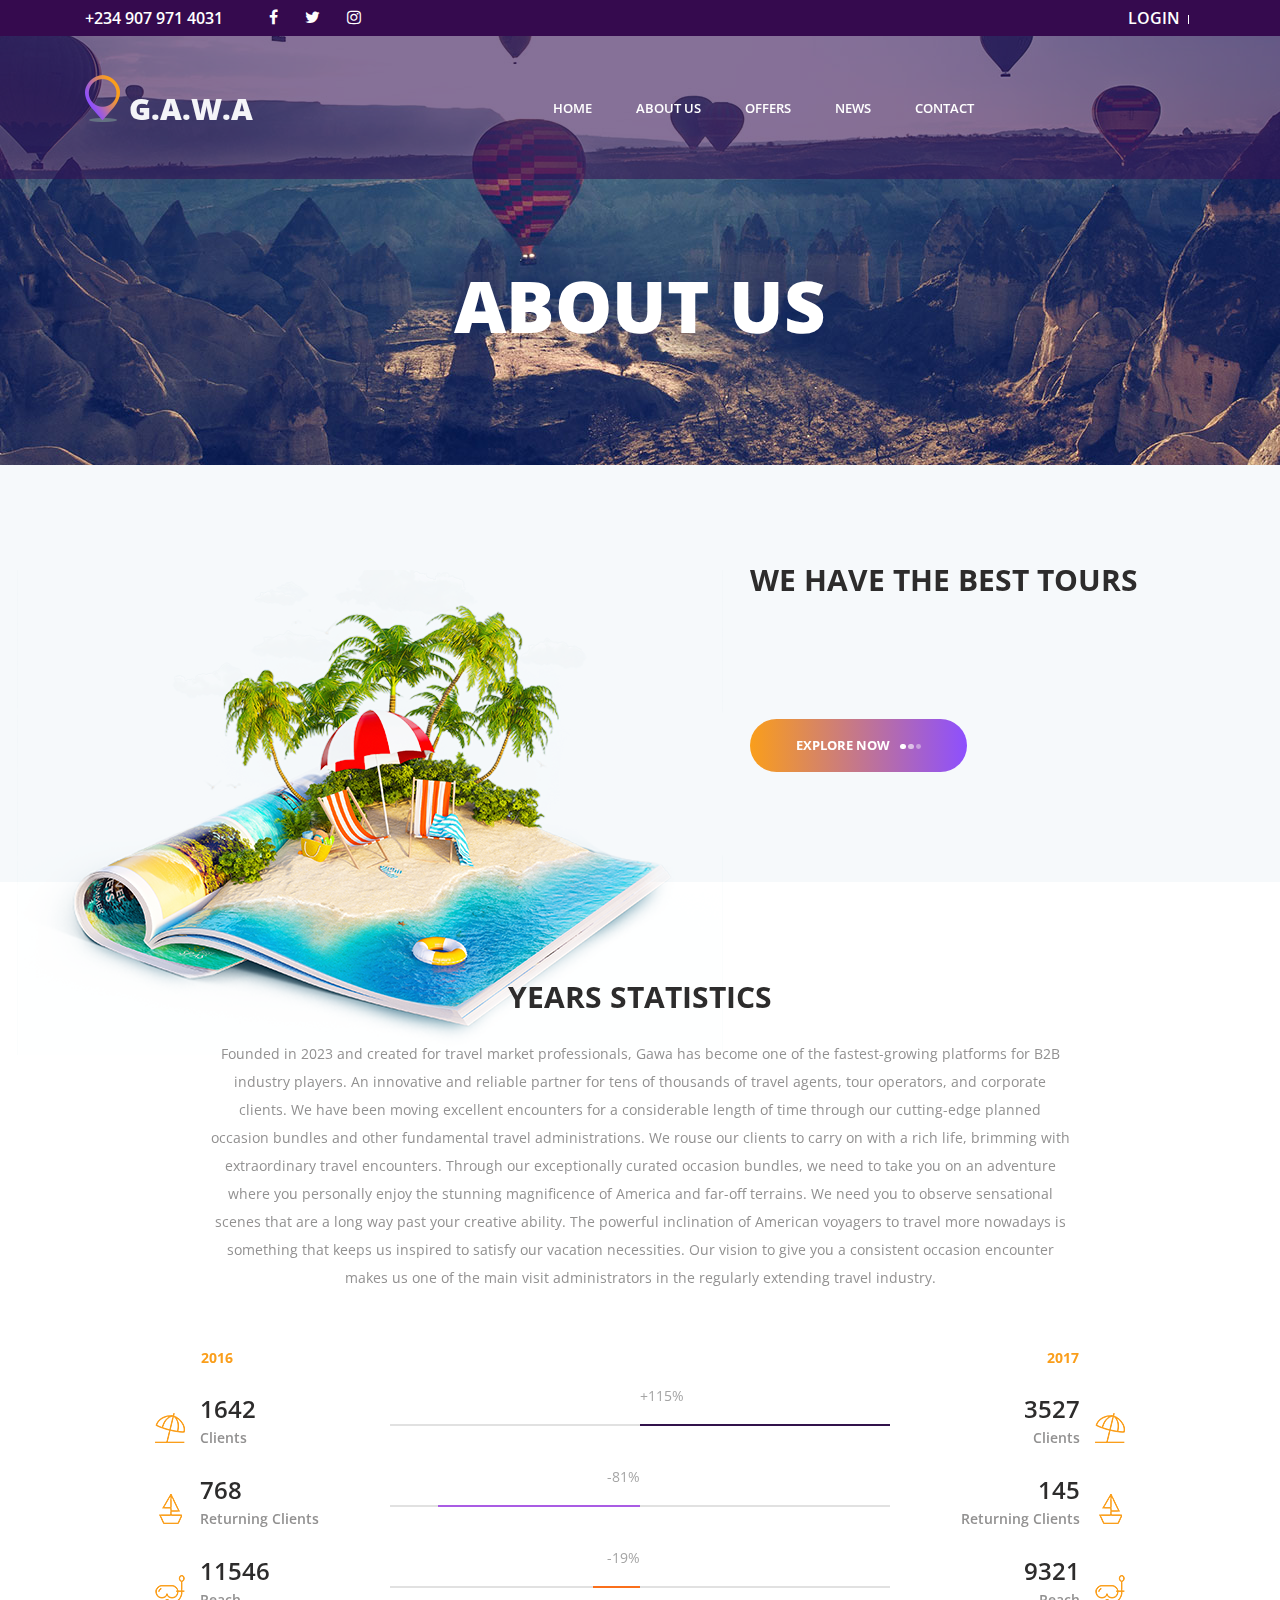
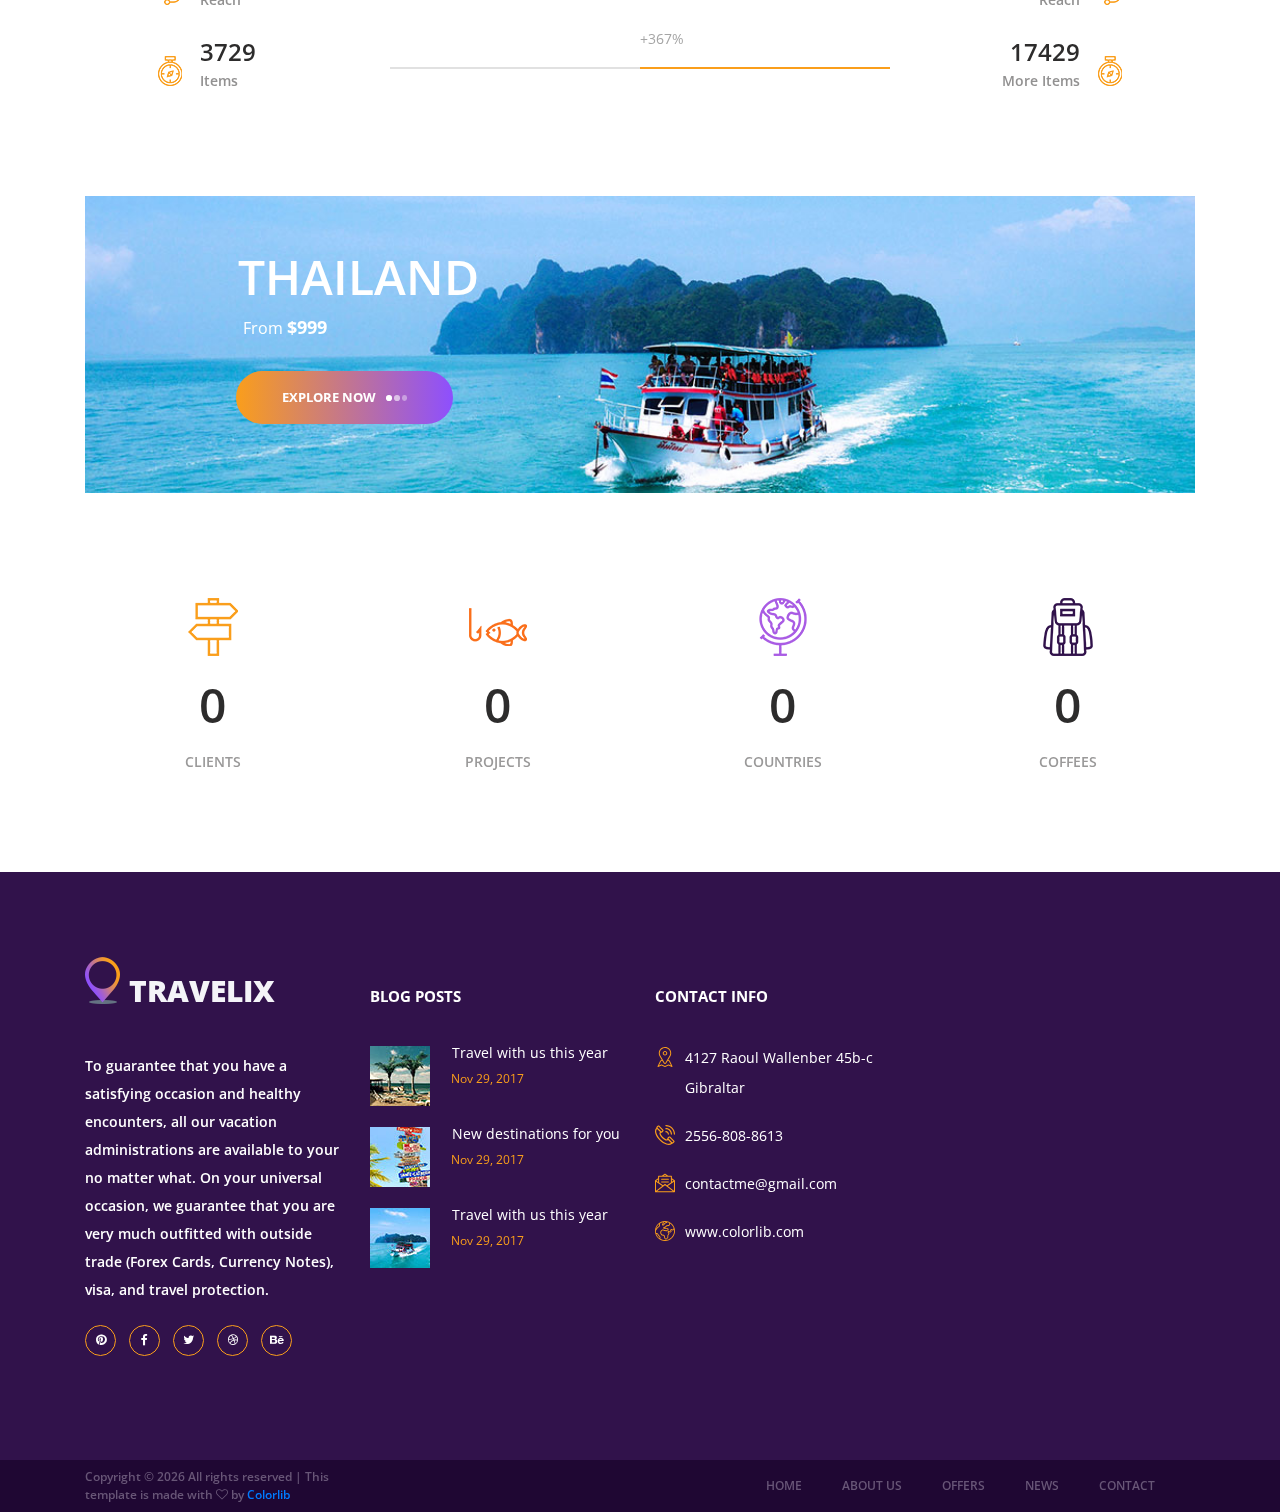
==== gawa-master/about.html @ 0be92a33 "New Features" ====
<!DOCTYPE html>
<html lang="en">
  <head>
    <title>About Us</title>
    <meta charset="utf-8" />
    <meta http-equiv="X-UA-Compatible" content="IE=edge" />
    <meta name="description" content="Travelix Project" />
    <meta name="viewport" content="width=device-width, initial-scale=1" />
    <link
      rel="stylesheet"
      type="text/css"
      href="styles/bootstrap4/bootstrap.min.css"
    />
    <link
      href="plugins/font-awesome-4.7.0/css/font-awesome.min.css"
      rel="stylesheet"
      type="text/css"
    />
    <link
      rel="stylesheet"
      type="text/css"
      href="plugins/OwlCarousel2-2.2.1/owl.carousel.css"
    />
    <link
      rel="stylesheet"
      type="text/css"
      href="plugins/OwlCarousel2-2.2.1/owl.theme.default.css"
    />
    <link
      rel="stylesheet"
      type="text/css"
      href="plugins/OwlCarousel2-2.2.1/animate.css"
    />
    <link rel="stylesheet" type="text/css" href="styles/about_styles.css" />
    <link rel="stylesheet" type="text/css" href="styles/about_responsive.css" />
  </head>

  <body>
    <div class="super_container">
      <!-- Header -->

      <header class="header">
        <!-- Top Bar -->

        <div class="top_bar">
          <div class="container">
            <div class="row">
              <div class="col d-flex flex-row">
                <div class="phone">+234 907 971 4031</div>
                <div class="social">
                  <ul class="social_list">
                    <li class="social_list_item">
                      <a href="#"
                        ><i class="fa fa-facebook" aria-hidden="true"></i
                      ></a>
                    </li>
                    <li class="social_list_item">
                      <a href="#"
                        ><i class="fa fa-twitter" aria-hidden="true"></i
                      ></a>
                    </li>
                    <li class="social_list_item">
                      <a href="#"
                        ><i class="fa fa-instagram" aria-hidden="true"></i
                      ></a>
                    </li>
                  </ul>
                </div>
                <div class="user_box ml-auto">
                  <div class="user_box_login user_box_link">
                    <a href="login.html">login</a>
                  </div>
                </div>
              </div>
            </div>
          </div>
        </div>

        <!-- Main Navigation -->

        <nav class="main_nav">
          <div class="container">
            <div class="row">
              <div
                class="col main_nav_col d-flex flex-row align-items-center justify-content-start"
              >
                <div class="logo_container">
                  <div class="logo">
                    <a href="index.html"
                      ><img src="images/logo.png" alt="" />G.A.W.A</a
                    >
                  </div>
                </div>
                <div class="main_nav_container ml-auto">
                  <ul class="main_nav_list">
                    <li class="main_nav_item"><a href="index.html">home</a></li>
                    <li class="main_nav_item"><a href="#">about us</a></li>
                    <li class="main_nav_item">
                      <a href="offers.html">offers</a>
                    </li>
                    <li class="main_nav_item"><a href="blog.html">news</a></li>
                    <li class="main_nav_item">
                      <a href="contact.html">contact</a>
                    </li>
                  </ul>
                </div>
                <!-- <div class="content_search ml-lg-0 ml-auto">
								<svg version="1.1" id="Layer_1" xmlns="http://www.w3.org/2000/svg"
									xmlns:xlink="http://www.w3.org/1999/xlink" x="0px" y="0px" width="17px"
									height="17px" viewBox="0 0 512 512" enable-background="new 0 0 512 512"
									xml:space="preserve">
									<g>
										<g>
											<g>
												<path class="mag_glass" fill="#FFFFFF" d="M78.438,216.78c0,57.906,22.55,112.343,63.493,153.287c40.945,40.944,95.383,63.494,153.287,63.494
											s112.344-22.55,153.287-63.494C489.451,329.123,512,274.686,512,216.78c0-57.904-22.549-112.342-63.494-153.286
											C407.563,22.549,353.124,0,295.219,0c-57.904,0-112.342,22.549-153.287,63.494C100.988,104.438,78.439,158.876,78.438,216.78z
											M119.804,216.78c0-96.725,78.69-175.416,175.415-175.416s175.418,78.691,175.418,175.416
											c0,96.725-78.691,175.416-175.416,175.416C198.495,392.195,119.804,313.505,119.804,216.78z" />
											</g>
										</g>
										<g>
											<g>
												<path class="mag_glass" fill="#FFFFFF" d="M6.057,505.942c4.038,4.039,9.332,6.058,14.625,6.058s10.587-2.019,14.625-6.058L171.268,369.98
											c8.076-8.076,8.076-21.172,0-29.248c-8.076-8.078-21.172-8.078-29.249,0L6.057,476.693
											C-2.019,484.77-2.019,497.865,6.057,505.942z" />
											</g>
										</g>
									</g>
								</svg>
							</div> -->

                <!-- <form id="search_form" class="search_form bez_1">
							<input type="search" class="search_content_input bez_1">
						</form> -->

                <!-- <div class="hamburger">
							<i class="fa fa-bars trans_200"></i>
						</div> -->
              </div>
            </div>
          </div>
        </nav>
      </header>

      <div class="menu trans_500">
        <div
          class="menu_content d-flex flex-column align-items-center justify-content-center text-center"
        >
          <div class="menu_close_container">
            <div class="menu_close"></div>
          </div>
          <div class="logo menu_logo">
            <a href="#"><img src="images/logo.png" alt="" /></a>
          </div>
          <ul>
            <li class="menu_item"><a href="index.html">home</a></li>
            <li class="menu_item"><a href="#">about us</a></li>
            <li class="menu_item"><a href="offers.html">offers</a></li>
            <li class="menu_item"><a href="blog.html">news</a></li>
            <li class="menu_item"><a href="contact.html">contact</a></li>
          </ul>
        </div>
      </div>

      <!-- Home -->

      <div class="home">
        <div
          class="home_background parallax-window"
          data-parallax="scroll"
          data-image-src="images/about_background.jpg"
        ></div>
        <div class="home_content">
          <div class="home_title">about us</div>
        </div>
      </div>

      <!-- Intro -->

      <div class="intro">
        <div class="container">
          <div class="row">
            <div class="col-lg-7">
              <div class="intro_image">
                <img src="images/intro.png" alt="" />
              </div>
            </div>
            <div class="col-lg-5">
              <div class="intro_content">
                <div class="intro_title">we have the best tours</div>
                <p class="intro_text"></p>
                <div class="button intro_button">
                  <div class="button_bcg"></div>
                  <a href="#"
                    >explore now<span></span><span></span><span></span
                  ></a>
                </div>
              </div>
            </div>
          </div>
        </div>
      </div>

      <!-- Stats -->

      <div class="stats">
        <div class="container">
          <div class="row">
            <div class="col text-center">
              <div class="section_title">years statistics</div>
            </div>
          </div>
          <div class="row">
            <div class="col-lg-10 offset-lg-1 text-center">
              <p class="stats_text">
                Founded in 2023 and
                created for travel market professionals, Gawa has become one
                of the fastest-growing platforms for B2B industry players. An
                innovative and reliable partner for tens of thousands of travel
                agents, tour operators, and corporate clients. We have been
                moving excellent encounters for a considerable length of time
                through our cutting-edge planned occasion bundles and other
                fundamental travel administrations. We rouse our clients to
                carry on with a rich life, brimming with extraordinary travel
                encounters. Through our exceptionally curated occasion bundles,
                we need to take you on an adventure where you personally enjoy
                the stunning magnificence of America and far-off terrains. We
                need you to observe sensational scenes that are a long way past
                your creative ability. The powerful inclination of American
                voyagers to travel more nowadays is something that keeps us
                inspired to satisfy our vacation necessities. Our vision to give
                you a consistent occasion encounter makes us one of the main
                visit administrators in the regularly extending travel industry.
              </p>
            </div>
          </div>
          <div class="row">
            <div class="col">
              <div class="stats_years">
                <div class="stats_years_last">2016</div>
                <div class="stats_years_new float-right">2017</div>
              </div>
            </div>
          </div>
          <div class="row">
            <div class="col">
              <div class="stats_contents">
                <!-- Stats Item -->
                <div class="stats_item d-flex flex-md-row flex-column clearfix">
                  <div class="stats_last order-md-1 order-3">
                    <div
                      class="stats_last_icon d-flex flex-column align-items-center justify-content-end"
                    >
                      <img src="images/stats_1.png" alt="" />
                    </div>
                    <div class="stats_last_content">
                      <div class="stats_number">1642</div>
                      <div class="stats_type">Clients</div>
                    </div>
                  </div>
                  <div
                    class="stats_bar order-md-2 order-2"
                    data-x="1642"
                    data-y="3527"
                    data-color="#31124b"
                  >
                    <div class="stats_bar_perc">
                      <div>
                        <div class="stats_bar_value"></div>
                      </div>
                    </div>
                  </div>
                  <div class="stats_new order-md-3 order-1 text-right">
                    <div
                      class="stats_new_icon d-flex flex-column align-items-center justify-content-end"
                    >
                      <img src="images/stats_1.png" alt="" />
                    </div>
                    <div class="stats_new_content">
                      <div class="stats_number">3527</div>
                      <div class="stats_type">Clients</div>
                    </div>
                  </div>
                </div>

                <!-- Stats Item -->
                <div class="stats_item d-flex flex-md-row flex-column clearfix">
                  <div class="stats_last order-md-1 order-3">
                    <div
                      class="stats_last_icon d-flex flex-column align-items-center justify-content-end"
                    >
                      <img src="images/stats_2.png" alt="" />
                    </div>
                    <div class="stats_last_content">
                      <div class="stats_number">768</div>
                      <div class="stats_type">Returning Clients</div>
                    </div>
                  </div>
                  <div
                    class="stats_bar order-md-2 order-2"
                    data-x="768"
                    data-y="145"
                    data-color="#a95ce4"
                  >
                    <div class="stats_bar_perc">
                      <div>
                        <div class="stats_bar_value"></div>
                      </div>
                    </div>
                  </div>
                  <div class="stats_new order-md-3 order-1 text-right">
                    <div
                      class="stats_new_icon d-flex flex-column align-items-center justify-content-end"
                    >
                      <img src="images/stats_2.png" alt="" />
                    </div>
                    <div class="stats_new_content">
                      <div class="stats_number">145</div>
                      <div class="stats_type">Returning Clients</div>
                    </div>
                  </div>
                </div>

                <!-- Stats Item -->
                <div class="stats_item d-flex flex-md-row flex-column clearfix">
                  <div class="stats_last order-md-1 order-3">
                    <div
                      class="stats_last_icon d-flex flex-column align-items-center justify-content-end"
                    >
                      <img src="images/stats_3.png" alt="" />
                    </div>
                    <div class="stats_last_content">
                      <div class="stats_number">11546</div>
                      <div class="stats_type">Reach</div>
                    </div>
                  </div>
                  <div
                    class="stats_bar order-md-2 order-2"
                    data-x="11546"
                    data-y="9321"
                    data-color="#fa6f1b"
                  >
                    <div class="stats_bar_perc">
                      <div>
                        <div class="stats_bar_value"></div>
                      </div>
                    </div>
                  </div>
                  <div class="stats_new order-md-3 order-1 text-right">
                    <div
                      class="stats_new_icon d-flex flex-column align-items-center justify-content-end"
                    >
                      <img src="images/stats_3.png" alt="" />
                    </div>
                    <div class="stats_new_content">
                      <div class="stats_number">9321</div>
                      <div class="stats_type">Reach</div>
                    </div>
                  </div>
                </div>

                <!-- Stats Item -->
                <div class="stats_item d-flex flex-md-row flex-column clearfix">
                  <div class="stats_last order-md-1 order-3">
                    <div
                      class="stats_last_icon d-flex flex-column align-items-center justify-content-end"
                    >
                      <img src="images/stats_4.png" alt="" />
                    </div>
                    <div class="stats_last_content">
                      <div class="stats_number">3729</div>
                      <div class="stats_type">Items</div>
                    </div>
                  </div>
                  <div
                    class="stats_bar order-md-2 order-2"
                    data-x="3729"
                    data-y="17429"
                    data-color="#fa9e1b"
                  >
                    <div class="stats_bar_perc">
                      <div>
                        <div class="stats_bar_value"></div>
                      </div>
                    </div>
                  </div>
                  <div class="stats_new order-md-3 order-1 text-right">
                    <div
                      class="stats_new_icon d-flex flex-column align-items-center justify-content-end"
                    >
                      <img src="images/stats_4.png" alt="" />
                    </div>
                    <div class="stats_new_content">
                      <div class="stats_number">17429</div>
                      <div class="stats_type">More Items</div>
                    </div>
                  </div>
                </div>
              </div>
            </div>
          </div>
        </div>
      </div>

      <!-- Add -->

      <div class="add">
        <div class="container">
          <div class="row">
            <div class="col">
              <div class="add_container">
                <div
                  class="add_background"
                  style="background-image: url(images/add.jpg)"
                ></div>
                <div class="add_content">
                  <h1 class="add_title">thailand</h1>
                  <div class="add_subtitle">From <span>$999</span></div>
                  <div class="button add_button">
                    <div class="button_bcg"></div>
                    <a href="#"
                      >explore now<span></span><span></span><span></span
                    ></a>
                  </div>
                </div>
              </div>
            </div>
          </div>
        </div>
      </div>

      <!-- Milestones -->

      <div class="milestones">
        <div class="container">
          <div class="row">
            <!-- Milestone -->
            <div class="col-lg-3 milestone_col">
              <div class="milestone text-center">
                <div class="milestone_icon">
                  <img src="images/milestone_1.png" alt="" />
                </div>
                <div class="milestone_counter" data-end-value="255">0</div>
                <div class="milestone_text">Clients</div>
              </div>
            </div>

            <!-- Milestone -->
            <div class="col-lg-3 milestone_col">
              <div class="milestone text-center">
                <div class="milestone_icon">
                  <img src="images/milestone_2.png" alt="" />
                </div>
                <div class="milestone_counter" data-end-value="1176">0</div>
                <div class="milestone_text">Projects</div>
              </div>
            </div>

            <!-- Milestone -->
            <div class="col-lg-3 milestone_col">
              <div class="milestone text-center">
                <div class="milestone_icon">
                  <img src="images/milestone_3.png" alt="" />
                </div>
                <div class="milestone_counter" data-end-value="39">0</div>
                <div class="milestone_text">Countries</div>
              </div>
            </div>

            <!-- Milestone -->
            <div class="col-lg-3 milestone_col">
              <div class="milestone text-center">
                <div class="milestone_icon">
                  <img src="images/milestone_4.png" alt="" />
                </div>
                <div class="milestone_counter" data-end-value="127">0</div>
                <div class="milestone_text">Coffees</div>
              </div>
            </div>
          </div>
        </div>
      </div>

      <!-- Footer -->

      <footer class="footer">
        <div class="container">
          <div class="row">
            <!-- Footer Column -->
            <div class="col-lg-3 footer_column">
              <div class="footer_col">
                <div class="footer_content footer_about">
                  <div class="logo_container footer_logo">
                    <div class="logo">
                      <a href="#"
                        ><img src="images/logo.png" alt="" />travelix</a
                      >
                    </div>
                  </div>
                  <p class="footer_about_text">
                    To guarantee that you have a satisfying occasion and healthy
                    encounters, all our vacation administrations are available
                    to your no matter what. On your universal occasion, we
                    guarantee that you are very much outfitted with outside
                    trade (Forex Cards, Currency Notes), visa, and travel
                    protection.
                  </p>
                  <ul class="footer_social_list">
                    <li class="footer_social_item">
                      <a href="#"><i class="fa fa-pinterest"></i></a>
                    </li>
                    <li class="footer_social_item">
                      <a href="#"><i class="fa fa-facebook-f"></i></a>
                    </li>
                    <li class="footer_social_item">
                      <a href="#"><i class="fa fa-twitter"></i></a>
                    </li>
                    <li class="footer_social_item">
                      <a href="#"><i class="fa fa-dribbble"></i></a>
                    </li>
                    <li class="footer_social_item">
                      <a href="#"><i class="fa fa-behance"></i></a>
                    </li>
                  </ul>
                </div>
              </div>
            </div>

            <!-- Footer Column -->
            <div class="col-lg-3 footer_column">
              <div class="footer_col">
                <div class="footer_title">blog posts</div>
                <div class="footer_content footer_blog">
                  <!-- Footer blog item -->
                  <div class="footer_blog_item clearfix">
                    <div class="footer_blog_image">
                      <img
                        src="images/footer_blog_1.jpg"
                        alt="https://unsplash.com/@avidenov"
                      />
                    </div>
                    <div class="footer_blog_content">
                      <div class="footer_blog_title">
                        <a href="blog.html">Travel with us this year</a>
                      </div>
                      <div class="footer_blog_date">Nov 29, 2017</div>
                    </div>
                  </div>

                  <!-- Footer blog item -->
                  <div class="footer_blog_item clearfix">
                    <div class="footer_blog_image">
                      <img
                        src="images/footer_blog_2.jpg"
                        alt="https://unsplash.com/@deannaritchie"
                      />
                    </div>
                    <div class="footer_blog_content">
                      <div class="footer_blog_title">
                        <a href="blog.html">New destinations for you</a>
                      </div>
                      <div class="footer_blog_date">Nov 29, 2017</div>
                    </div>
                  </div>

                  <!-- Footer blog item -->
                  <div class="footer_blog_item clearfix">
                    <div class="footer_blog_image">
                      <img
                        src="images/footer_blog_3.jpg"
                        alt="https://unsplash.com/@bergeryap87"
                      />
                    </div>
                    <div class="footer_blog_content">
                      <div class="footer_blog_title">
                        <a href="blog.html">Travel with us this year</a>
                      </div>
                      <div class="footer_blog_date">Nov 29, 2017</div>
                    </div>
                  </div>
                </div>
              </div>
            </div>

            <!-- Footer Column -->
            <!-- <div class="col-lg-3 footer_column">
						<div class="footer_col">
							<div class="footer_title">tags</div>
							<div class="footer_content footer_tags">
								<ul class="tags_list clearfix">
									<li class="tag_item"><a href="#">design</a></li>
									<li class="tag_item"><a href="#">fashion</a></li>
									<li class="tag_item"><a href="#">music</a></li>
									<li class="tag_item"><a href="#">video</a></li>
									<li class="tag_item"><a href="#">party</a></li>
									<li class="tag_item"><a href="#">photography</a></li>
									<li class="tag_item"><a href="#">adventure</a></li>
									<li class="tag_item"><a href="#">travel</a></li>
								</ul>
							</div>
						</div>
					</div> -->

            <!-- Footer Column -->
            <div class="col-lg-3 footer_column">
              <div class="footer_col">
                <div class="footer_title">contact info</div>
                <div class="footer_content footer_contact">
                  <ul class="contact_info_list">
                    <li class="contact_info_item d-flex flex-row">
                      <div>
                        <div class="contact_info_icon">
                          <img src="images/placeholder.svg" alt="" />
                        </div>
                      </div>
                      <div class="contact_info_text">
                        4127 Raoul Wallenber 45b-c Gibraltar
                      </div>
                    </li>
                    <li class="contact_info_item d-flex flex-row">
                      <div>
                        <div class="contact_info_icon">
                          <img src="images/phone-call.svg" alt="" />
                        </div>
                      </div>
                      <div class="contact_info_text">2556-808-8613</div>
                    </li>
                    <li class="contact_info_item d-flex flex-row">
                      <div>
                        <div class="contact_info_icon">
                          <img src="images/message.svg" alt="" />
                        </div>
                      </div>
                      <div class="contact_info_text">
                        <a
                          href="mailto:contactme@gmail.com?Subject=Hello"
                          target="_top"
                          >contactme@gmail.com</a
                        >
                      </div>
                    </li>
                    <li class="contact_info_item d-flex flex-row">
                      <div>
                        <div class="contact_info_icon">
                          <img src="images/planet-earth.svg" alt="" />
                        </div>
                      </div>
                      <div class="contact_info_text">
                        <a href="https://colorlib.com">www.colorlib.com</a>
                      </div>
                    </li>
                  </ul>
                </div>
              </div>
            </div>
          </div>
        </div>
      </footer>

      <!-- Copyright -->

      <div class="copyright">
        <div class="container">
          <div class="row">
            <div class="col-lg-3 order-lg-1 order-2">
              <div class="copyright_content d-flex flex-row align-items-center">
                <div>
                  <!-- Link back to Colorlib can't be removed. Template is licensed under CC BY 3.0. -->
                  Copyright &copy;
                  <script>
                    document.write(new Date().getFullYear());
                  </script>
                  All rights reserved | This template is made with
                  <i class="fa fa-heart-o" aria-hidden="true"></i> by
                  <a href="https://colorlib.com" target="_blank">Colorlib</a>
                  <!-- Link back to Colorlib can't be removed. Template is licensed under CC BY 3.0. -->
                </div>
              </div>
            </div>
            <div class="col-lg-9 order-lg-2 order-1">
              <div
                class="footer_nav_container d-flex flex-row align-items-center justify-content-lg-end"
              >
                <div class="footer_nav">
                  <ul class="footer_nav_list">
                    <li class="footer_nav_item">
                      <a href="index.html">home</a>
                    </li>
                    <li class="footer_nav_item"><a href="#">about us</a></li>
                    <li class="footer_nav_item">
                      <a href="offers.html">offers</a>
                    </li>
                    <li class="footer_nav_item">
                      <a href="blog.html">news</a>
                    </li>
                    <li class="footer_nav_item">
                      <a href="contact.html">contact</a>
                    </li>
                  </ul>
                </div>
              </div>
            </div>
          </div>
        </div>
      </div>
    </div>

    <script src="js/jquery-3.2.1.min.js"></script>
    <script src="styles/bootstrap4/popper.js"></script>
    <script src="styles/bootstrap4/bootstrap.min.js"></script>
    <script src="plugins/greensock/TweenMax.min.js"></script>
    <script src="plugins/greensock/TimelineMax.min.js"></script>
    <script src="plugins/scrollmagic/ScrollMagic.min.js"></script>
    <script src="plugins/greensock/animation.gsap.min.js"></script>
    <script src="plugins/greensock/ScrollToPlugin.min.js"></script>
    <script src="plugins/OwlCarousel2-2.2.1/owl.carousel.js"></script>
    <script src="plugins/easing/easing.js"></script>
    <script src="plugins/parallax-js-master/parallax.min.js"></script>
    <script src="js/about_custom.js"></script>
  </body>
</html>
---- gawa-master/styles/about_styles.css ----
@charset "utf-8";
/* CSS Document */

/******************************

[Table of Contents]

1. Fonts
2. Body and some general stuff
3. Header
	3.1 Top Bar
	3.2 Logo
	3.3 Main Nav
	3.4 Menu
4. Home
	4.1 Home Slider
	4.2 Home Slider Nav
	4.3 Home Slider Dots
5. Search
6. Section Title
7. Rating
8. Stats
9. Add
10. Milestones
11. Footer
	11.1 Footer - About
	11.2 Footer - Blog
	11.3 Footer - Tags
	11.4 Footer - Contact Info
12. Copyright


******************************/

/***********
1. Fonts
***********/

@import url('https://fonts.googleapis.com/css?family=Open+Sans:300,400,600,700,800');
@font-face
{
	font-family: 'Beyond';
	src: url('../fonts/beyond_the_mountains.otf')  format('truetype'),
		 url('../fonts/beyond_the_mountains.ttf')  format('opentype');
}

/*********************************
2. Body and some general stuff
*********************************/

*
{
	margin: 0;
	padding: 0;
	-webkit-font-smoothing: antialiased;
	-webkit-text-shadow: rgba(0,0,0,.01) 0 0 1px;
	text-shadow: rgba(0,0,0,.01) 0 0 1px;
}
body
{
	font-family: 'Open Sans', sans-serif;
	font-size: 14px;
	font-weight: 400;
	background: #FFFFFF;
	color: #a5a5a5;
}
div
{
	display: block;
	position: relative;
	-webkit-box-sizing: border-box;
    -moz-box-sizing: border-box;
    box-sizing: border-box;
}
ul
{
	list-style: none;
	margin-bottom: 0px;
}
p
{
	font-family: 'Open Sans', sans-serif;
	font-size: 14px;
	line-height: 2;
	font-weight: 400;
	color: #929191;
	-webkit-font-smoothing: antialiased;
	-webkit-text-shadow: rgba(0,0,0,.01) 0 0 1px;
	text-shadow: rgba(0,0,0,.01) 0 0 1px;
}
p a
{
	display: inline;
	position: relative;
	color: inherit;
	border-bottom: solid 1px #ffa07f;
	-webkit-transition: all 200ms ease;
	-moz-transition: all 200ms ease;
	-ms-transition: all 200ms ease;
	-o-transition: all 200ms ease;
	transition: all 200ms ease;
}
a, a:hover, a:visited, a:active, a:link
{
	text-decoration: none;
	-webkit-font-smoothing: antialiased;
	-webkit-text-shadow: rgba(0,0,0,.01) 0 0 1px;
	text-shadow: rgba(0,0,0,.01) 0 0 1px;
}
p a:active
{
	position: relative;
	color: #FF6347;
}
p a:hover
{
	color: #FFFFFF;
	background: #ffa07f;
}
p a:hover::after
{
	opacity: 0.2;
}
::selection
{
	
}
p::selection
{
	
}
h1{font-size: 48px;}
h2{font-size: 36px;}
h3{font-size: 24px;}
h4{font-size: 18px;}
h5{font-size: 14px;}
h1, h2, h3, h4, h5, h6
{
	font-family: 'Open Sans', sans-serif;
	-webkit-font-smoothing: antialiased;
	-webkit-text-shadow: rgba(0,0,0,.01) 0 0 1px;
	text-shadow: rgba(0,0,0,.01) 0 0 1px;
}
h1::selection, 
h2::selection, 
h3::selection, 
h4::selection, 
h5::selection, 
h6::selection
{
	
}
.form-control
{
	color: #db5246;
}
section
{
	display: block;
	position: relative;
	box-sizing: border-box;
}
.clear
{
	clear: both;
}
.clearfix::before, .clearfix::after
{
	content: "";
	display: table;
}
.clearfix::after
{
	clear: both;
}
.clearfix
{
	zoom: 1;
}
.float_left
{
	float: left;
}
.float_right
{
	float: right;
}
.trans_200
{
	-webkit-transition: all 200ms ease;
	-moz-transition: all 200ms ease;
	-ms-transition: all 200ms ease;
	-o-transition: all 200ms ease;
	transition: all 200ms ease;
}
.trans_300
{
	-webkit-transition: all 300ms ease;
	-moz-transition: all 300ms ease;
	-ms-transition: all 300ms ease;
	-o-transition: all 300ms ease;
	transition: all 300ms ease;
}
.trans_400
{
	-webkit-transition: all 400ms ease;
	-moz-transition: all 400ms ease;
	-ms-transition: all 400ms ease;
	-o-transition: all 400ms ease;
	transition: all 400ms ease;
}
.trans_500
{
	-webkit-transition: all 500ms ease;
	-moz-transition: all 500ms ease;
	-ms-transition: all 500ms ease;
	-o-transition: all 500ms ease;
	transition: all 500ms ease;
}
.fill_height
{
	height: 100%;
}
.super_container
{
	width: 100%;
	overflow: hidden;
}
.prlx_parent
{
	overflow: hidden;
}
.prlx
{
	height: 130% !important;
}
.nopadding
{
	padding: 0px !important;
}
.button
{
	display: inline-block;
	height: 53px;
	border-radius: 27px;
	overflow: hidden;
	z-index: 1;
}
.button_bcg
{
	position: absolute;
	top: 0;
	left: 0;
	width: 200%;
	height: 100%;
	background: linear-gradient(to right, #fa9e1b, #8d4fff, #fa9e1b);
	z-index: -1;
	-webkit-transition: all 400ms ease;
	-moz-transition: all 400ms ease;
	-ms-transition: all 400ms ease;
	-o-transition: all 400ms ease;
	transition: all 400ms ease;
}
.button:hover .button_bcg
{
	left: -100%;
}
.button a
{
	display: block;
	font-size: 13px;
	font-weight: 700;
	color: #fff;
	text-transform: uppercase;
	line-height: 53px;
	padding-left: 46px;
	padding-right: 46px;
	white-space: nowrap;
	z-index: 2;
}
.button span
{
	display: inline-block;
	vertical-align: middle;
	width: 5.75px;
	height: 5.63px;
	background: #FFFFFF;
	border-radius: 50%;
	margin-right: 2px;
}
.button span:first-child
{
	margin-left: 10px;
}
.button span:nth-child(2)
{
	opacity: 0.6;
}
.button span:last-child
{
	opacity: 0.4;
	margin-right: 0px;
}
.parallax-window
{
    min-height: 400px;
    background: transparent;
}

/*********************************
3. Header
*********************************/

.header
{
	position: fixed;
	width: 100%;
	background: rgba(54, 19, 84, 0.6);
	z-index: 12;
}
.header.scrolled
{
	background: rgba(54, 19, 84, 0.85);
}

/*********************************
3.1 Top Bar
*********************************/

.top_bar
{
	width: 100%;
	height: 36px;
	background: #350a4e;
	-webkit-transition: all 400ms ease;
	-moz-transition: all 400ms ease;
	-ms-transition: all 400ms ease;
	-o-transition: all 400ms ease;
	transition: all 400ms ease;
}
.header.scrolled .top_bar
{
	visibility: hidden;
	opacity: 0;
	height: 0px;
}
.phone
{
	display: inline-block;
	margin-right: 36px;
	line-height: 36px;
	font-size: 16px;
	font-weight: 600;
	color: #FFFFFF;
}
.social_list_item
{
	position: relative;
	display: inline-block;
	margin-right: 3px;
}
.social_list_item:last-child
{
	margin-right: 0px;
}
.social_list_item a
{
	display: block;
	width: 100%;
	padding-left: 10px;
	padding-right: 10px;
	line-height: 36px;
}
.social_list_item:hover a i
{
	color: #fa9e1c;
}
.social_list_item a i
{
	font-size: 16px;
	color: #FFFFFF;
	-webkit-transition: all 200ms ease;
	-moz-transition: all 200ms ease;
	-ms-transition: all 200ms ease;
	-o-transition: all 200ms ease;
	transition: all 200ms ease;
}
.social_list_item a:hover
{
	color: #FFFFFF;
}
.user_box_link
{
	display: inline-block;
}
.user_box_link a
{
	display: block;
	font-size: 16px;
	line-height: 36px;
	font-weight: 600;
	color: #FFFFFF;
	text-transform: uppercase;
}
.user_box_link a:hover
{
	color: #fa9e1c;
}
.user_box_login
{
	margin-right: 15px;
}
.user_box_login::after
{
	display: block;
	position: absolute;
	top: 15px;
	right: -9px;
	background: #FFFFFF;
	width: 1px;
	height: 9px;
	content: '';
}
.main_nav_col
{
	height: 143px;
	-webkit-transition: all 400ms ease;
	-moz-transition: all 400ms ease;
	-ms-transition: all 400ms ease;
	-o-transition: all 400ms ease;
	transition: all 400ms ease;
}
.header.scrolled .main_nav_col
{
	height: 100px;
}

/*********************************
3.2 Logo
*********************************/

.logo_container
{
	-webkit-transform: translateY(-6px);
	-moz-transform: translateY(-6px);
	-ms-transform: translateY(-6px);
	-o-transform: translateY(-6px);
	transform: translateY(-6px);
}
.header.scrolled .logo_container
{
	-webkit-transform: none;
	-moz-transform: none;
	-ms-transform: none;
	-o-transform: none;
	transform: none;
}
.logo a
{
	font-family: 'Open Sans', sans-serif;
	font-size: 30px;
	color: #f4f4f8;
	font-weight: 800;
	text-transform: uppercase;
}
.logo a img
{
	display: inline-block;
	vertical-align: baseline;
	margin-right: 9px;
	-webkit-transform: translateY(2px);
	-moz-transform: translateY(2px);
	-ms-transform: translateY(2px);
	-o-transform: translateY(2px);
	transform: translateY(2px);
}

/*********************************
3.3 Main Nav
*********************************/

.main_nav_container
{
	margin-right: 221px;
}
.main_nav_item
{
	position: relative;
	display: inline-block;
	margin-right: 40px;
}
.main_nav_item:last-child
{
	margin-right: 0px;
}
.main_nav_item a
{
	font-family: 'Open Sans', sans-serif;
	font-size: 13px;
	font-weight: 600;
	color: #FFFFFF;
	text-transform: uppercase;
	padding-bottom: 10px;
	padding-top: 10px;
}
.main_nav_item::after
{
	display: block;
	position: absolute;
	left: -1px;
	bottom: -11px;
	width: calc(100% + 2px);
	height: 2px;
	background: linear-gradient(to right, #fa9e1b, #8d4fff);
	content: '';
	opacity: 0;
	-webkit-transition: all 200ms ease;
	-moz-transition: all 200ms ease;
	-ms-transition: all 200ms ease;
	-o-transition: all 200ms ease;
	transition: all 200ms ease;
}
.main_nav_item:hover::after
{
	opacity: 1;
}
.content_search
{
	-webkit-transform: translateY(-1px);
	-moz-transform: translateY(-1px);
	-ms-transform: translateY(-1px);
	-o-transform: translateY(-1px);
	transform: translateY(-1px);
	cursor: pointer;
}
.header.scrolled .content_search
{
	-webkit-transform: none;
	-moz-transform: none;
	-ms-transform: none;
	-o-transform: none;
	transform: none;
}
.mag_glass
{
	-webkit-transition: all 200ms ease;
	-moz-transition: all 200ms ease;
	-ms-transition: all 200ms ease;
	-o-transition: all 200ms ease;
	transition: all 200ms ease;
}
.content_search img
{
	width: 17px;
	height: 17px;
}
.content_search:hover .mag_glass
{
	fill: #fa9e1c;
}
.content_search:hover .mag_glass
{
	fill: #fa9e1c;
}
.search_form
{
	position: absolute;
	right: 15px;
	top: 120px;
	width: 237px;
	height: 40px;
	visibility: hidden;
	opacity: 0;
}
.search_form.active
{
	top: 105px;
	visibility: visible;
	opacity: 1;
}
.search_content_input
{
	width: 100%;
	height: 100%;
	background: #FFFFFF;
	color: #1b0b32;
	padding-left: 20px;
	outline: none !important;
	border: none !important;
	box-shadow: 0px 8px 20px rgba(0,0,0,0.15);
}
.bez_1
{
	-webkit-transition: all 0.3s cubic-bezier(0.7, 0, 0.3, 1);
	-moz-transition: all 0.3s cubic-bezier(0.7, 0, 0.3, 1);
	-ms-transition: all 0.3s cubic-bezier(0.7, 0, 0.3, 1);
	-o-transition: all 0.3s cubic-bezier(0.7, 0, 0.3, 1);
	transition: all 0.3s cubic-bezier(0.7, 0, 0.3, 1);
}

/*********************************
3.4 Menu
*********************************/

.hamburger
{
	display: none;
	-webkit-transform: translateY(-3px);
	-moz-transform: translateY(-3px);
	-ms-transform: translateY(-3px);
	-o-transform: translateY(-3px);
	transform: translateY(-3px);
	cursor: pointer;
	margin-left: 20px;
}
.header.scrolled .hamburger
{
	-webkit-transform: none;
	-moz-transform: none;
	-ms-transform: none;
	-o-transform: none;
	transform: none;
}
.hamburger i
{
	font-size: 24px;
	color: #FFFFFF;
}
.hamburger:hover i
{
	color: #fa9e1c;
}
.menu
{
	position: fixed;
	width: 100vw;
	height: 100vh;
	background: linear-gradient(to right, #fa9e1b, #8d4fff);
	z-index: 100;
	opacity: 0;
	visibility: hidden;
}
.menu.active
{
	opacity: 0.95;
	visibility: visible;
}
.menu_content
{
	width: 100%;
	height: 100%;
}
.menu_item
{
	position: relative;
	margin-bottom: 3px;
}
.menu_item:last-child
{
	margin-bottom: 0px;
}
.menu_logo
{
	margin-bottom: 28px;
}
.menu_logo a img
{
	width: 40px !important;
}
.menu_item a
{
	display: inline-block;
	position: relative;
	font-family: 'Beyond';
	font-size: 36px;
	color: #FFFFFF;
	font-weight: 400;
}
.menu_item a::after
{
	display: block;
	position: absolute;
	top: 60%;
	left: 0;
	width: 0;
	height: 4px;
	background: #FFFFFF;
	letter-spacing: 2px;
	content: '';
	z-index: 10;
	pointer-events: none;
	-webkit-transition: all 200ms ease;
	-moz-transition: all 200ms ease;
	-ms-transition: all 200ms ease;
	-o-transition: all 200ms ease;
	transition: all 400ms ease;
}
.menu_item:hover a::after
{
	width: 100%;
}
.menu_close_container
{
	position: absolute;
	top: 94px;
	right: 122px;
	width: 21px;
	height: 21px;
	cursor: pointer;
	-webkit-transform: rotate(45deg);
	-moz-transform: rotate(45deg);
	-ms-transform: rotate(45deg);
	-o-transform: rotate(45deg);
	transform: rotate(45deg);
}
.menu_close
{
	top: 9px;
	width: 21px;
	height: 3px;
	background: #FFFFFF;
	-webkit-transition: all 200ms ease;
	-moz-transition: all 200ms ease;
	-ms-transition: all 200ms ease;
	-o-transition: all 200ms ease;
	transition: all 200ms ease;
}
.menu_close::after
{
	display: block;
	position: absolute;
	top: -9px;
	left: 9px;
	content: '';
	width: 3px;
	height: 21px;
	background: #FFFFFF;
	-webkit-transition: all 200ms ease;
	-moz-transition: all 200ms ease;
	-ms-transition: all 200ms ease;
	-o-transition: all 200ms ease;
	transition: all 200ms ease;
}
.menu_close_container:hover .menu_close,
.menu_close_container:hover .menu_close::after
{
	background: #fa9e1c;
}

/*********************************
4. Home
*********************************/

.home
{
	width: 100%;
	height: 465px;
	background: transparent;
}
.home_background
{
	position: absolute;
	top: 0;
	left: 0;
	width: 100%;
	height: 100%;
	background-repeat: no-repeat;
	background-size: cover;
	background-position: center center;
}
.home_content
{
	position: absolute;
	bottom: 106px;
	left: 50%;
	-webkit-transform: translateX(-50%);
	-moz-transform: translateX(-50%);
	-ms-transform: translateX(-50%);
	-o-transform: translateX(-50%);
	transform: translateX(-50%);
}
.home_title
{
	font-size: 72px;
	font-weight: 800;
	color: #FFFFFF;
	text-transform: uppercase;
}

/*********************************
5. Intro
*********************************/

.intro
{
	width: 100%;
	padding-top: 92px;
	padding-bottom: 105px;
	background: #f6f9fb;
}
.intro_image
{
	position: absolute;
    right: 0;
    top: 13px;
}
.intro_title
{
	font-size: 30px;
	font-weight: 700;
	color: #2d2c2c;
	text-transform: uppercase;
}
.intro_text
{
	margin-bottom: 0px;
	font-weight: 600;
	color: #929191;
	margin-top: 60px;
}
.intro_button
{
	margin-top: 57px;
	z-index: 1;
}

/*********************************
6. Section Title
*********************************/

.section_title
{
	font-size: 30px;
	font-weight: 700;
	color: #2d2c2c;
	margin-top: -8px;
	text-transform: uppercase;
}

/*********************************
7. Rating
*********************************/

.rating
{
	margin-top: 10px;
}
.rating i
{
	font-size: 19px;
	margin-right: 4px;
}
.rating i:last-child
{
	margin-right: 0px;
}
.rating_1 i:first-child{color: #ffeb8d;}
.rating_2 i:first-child{color: #ffeb8d;}
.rating_2 i:nth-child(2){color: #fed46b;}
.rating_3 i:first-child{color: #ffeb8d;}
.rating_3 i:nth-child(2){color: #fed46b;}
.rating_3 i:nth-child(3){color: #fbb53d;}
.rating_4 i:first-child{color: #ffeb8d;}
.rating_4 i:nth-child(2){color: #fed46b;}
.rating_4 i:nth-child(3){color: #fbb53d;}
.rating_4 i:nth-child(4){color: #fa9e1b;}
.rating_5 i:first-child{color: #ffeb8d;}
.rating_5 i:nth-child(2){color: #fed46b;}
.rating_5 i:nth-child(3){color: #fbb53d;}
.rating_5 i:nth-child(4){color: #fa9e1b;}
.rating_r i::before
{
	font-family: 'FontAwesome';
	content: "\f006";
	font-style: normal;
	font-size: 19px;
	margin-right: 4px;
}
.rating_r_1 i:first-child::before{color: #ffeb8d; content: "\f005";}
.rating_r_2 i:first-child::before{color: #ffeb8d; content: "\f005";}
.rating_r_2 i:nth-child(2)::before{color: #fed46b; content: "\f005";}
.rating_r_3 i:first-child::before{color: #ffeb8d; content: "\f005";}
.rating_r_3 i:nth-child(2)::before{color: #fed46b; content: "\f005";}
.rating_r_3 i:nth-child(3)::before{color: #fbb53d; content: "\f005";}
.rating_r_4 i:first-child::before{color: #ffeb8d; content: "\f005";}
.rating_r_4 i:nth-child(2)::before{color: #fed46b; content: "\f005";}
.rating_r_4 i:nth-child(3)::before{color: #fbb53d; content: "\f005";}
.rating_r_4 i:nth-child(4)::before{color: #fa9e1b; content: "\f005";}
.rating_r_5 i:first-child::before{color: #ffeb8d; content: "\f005";}
.rating_r_5 i:nth-child(2)::before{color: #fed46b; content: "\f005";}
.rating_r_5 i:nth-child(3)::before{color: #fbb53d; content: "\f005";}
.rating_r_5 i:nth-child(4)::before{color: #fa9e1b; content: "\f005";}
.rating_r_5 i:nth-child(5)::before{color: #ef910a; content: "\f005";}

/*********************************
8. Stats
*********************************/

.stats
{
	padding-top: 100px;
	padding-bottom: 105px;
}
.stats_text
{
	margin-top: 21px;
	padding-left: 30px;
	padding-right: 30px;
}
.stats_years
{
	padding-left: 116px;
	padding-right: 116px;
	margin-top: 39px;
}
.stats_contents
{
	margin-top: 23px;
	padding-left: 55px;
	padding-right: 55px;
}
.stats_years div
{
	display: inline-block;
	font-size: 14px;
	font-weight: 700;
	color: #fa9e1b;
}
.stats_item
{
	margin-bottom: 24px;
}
.stats_item:last-child
{
	margin-bottom: 0px;
}
.stats_last
{
	width: 25%;
	float: left;
	padding-left: 60px;
}
.stats_new
{
	width: 25%;
	float: left;
	padding-right: 60px;
}
.stats_last_icon
{
	position: absolute;
	bottom:0;
	left:0;
	width: 60px;
	height: 100%;
	padding-bottom: 5px;
}
.stats_new_icon
{
	position: absolute;
	bottom:0;
	right:0;
	width: 60px;
	height: 100%;
	padding-bottom: 5px;
}
.stats_last_content
{

}
.stats_number
{
	font-size: 24px;
	font-weight: 600;
	color: #2d2c2c;
}
.stats_type
{
	font-size: 14px;
	font-weight: 600;
	color: #929191;
}
.stats_bar
{
	width: 50%;
	height: 2px;
	background: #e1e1e1;
	float: left;
	margin-top: 33px;
}
.stats_bar_perc
{
	position: absolute;
	top: 0;
	height: 2px;
	background: #31124b;
	max-width: 100% !important;
}
.stats_bar_perc div
{
	width: 100%;
}
.stats_bar_value
{
	position: absolute;
	top: -39px;
}

/*********************************
9. Add
*********************************/

.add
{
	width: 100%;
}
.add_background
{
	position: absolute;
	top: 0;
	left: 0;
	width: 100%;
	height: 100%;
	background-repeat: no-repeat;
	background-size: cover;
	background-position: center center;
}
.add_container
{
	padding-top: 52px;
	padding-bottom: 64px;
}
.add_content
{
	padding-left: 151px;
}
.add_title
{
	font-weight: 600;
	text-transform: uppercase;
	color: #FFFFFF;
	padding-left: 2px;
}
.add_subtitle
{
	font-size: 16px;
	font-weight: 400;
	color: #FFFFFF;
	padding-left: 7px;
}
.add_subtitle span
{
	font-size: 18px;
	font-weight: 700;
}
.add_button
{
	margin-top: 30px;
}

/*********************************
10. Milestones
*********************************/

.milestones
{
	padding-top: 105px;
	padding-bottom: 100px;
}
.milestone
{
	width: 100%;
}
.milestone_icon
{
	display: inline-block;
	height: 58px;
}
.milestone_icon img
{
	position: relative;
	top: 50%;
	-webkit-transform: translateY(-50%);
	-moz-transform: translateY(-50%);
	-ms-transform: translateY(-50%);
	-o-transform: translateY(-50%);
	transform: translateY(-50%);
}
.milestone_counter
{
	font-size: 48px;
	font-weight: 600;
	color: #2d2c2c;
	line-height: 1;
	margin-top: 25px;
}
.milestone_text
{
	font-size: 14px;
	font-weight: 600;
	color: #9a9999;
	margin-top: 22px;
	text-transform: uppercase;
}

/*********************************
11. Footer
*********************************/

.footer
{
	width: 100%;
	padding-top: 113px;
	padding-bottom: 104px;
	background: #31124b;
}
.footer_title
{
	font-size: 15px;
	font-weight: 700;
	color: #FFFFFF;
	text-transform: uppercase;
}

/*********************************
11.1 Footer - About
*********************************/

.footer_about
{
	padding-top: 67px;
}
.footer_logo
{
	position: absolute;
	left: 0;
	top: -24px;
}
.footer_about_text
{
	font-size: 14px;
	font-weight: 600;
	color: #FFFFFF;
}
.footer_social_item
{
	display: inline-block;
	width: 31px;
	height: 31px;
	border: solid 1px #fa9e1b;
	border-radius: 50%;
	text-align: center;
	-webkit-transition: all 200ms ease;
	-moz-transition: all 200ms ease;
	-ms-transition: all 200ms ease;
	-o-transition: all 200ms ease;
	transition: all 200ms ease;
	margin-right: 9px;
}
.footer_social_item:last-child
{
	margin-right: 0px;
}
.footer_social_item a
{
	display: block;
	position: relative;
	width: 100%;
	height: 100%;
}
.footer_social_item a i
{
	display: block;
	position: relative;
	color: #FFFFFF;
	top: 50%;
	-webkit-transform: translateY(-50%);
	-moz-transform: translateY(-50%);
	-ms-transform: translateY(-50%);
	-o-transform: translateY(-50%);
	transform: translateY(-50%);
	font-size: 12px;
	-webkit-transition: all 200ms ease;
	-moz-transition: all 200ms ease;
	-ms-transition: all 200ms ease;
	-o-transition: all 200ms ease;
	transition: all 200ms ease;
}
.footer_social_item:hover
{
	background: #fa9e1b;
}
.footer_social_item:hover a i
{
	color: #31124b;
}

/*********************************
11.2 Footer - Blog
*********************************/

.footer_blog
{
	margin-top: 39px;
}
.footer_blog_item
{
	margin-bottom: 21px;
}
.footer_blog_item:last-child
{
	margin-bottom: 0px;
}
.footer_blog_image
{
	width: 60px;
	height: 60px;
	float: left;
}
.footer_blog_image img
{
	width: 100%;
}
.footer_blog_content
{
	padding-left: 81px;
}
.footer_blog_title
{
	margin-top: -4px;
	padding-left: 1px;
}
.footer_blog_title a
{
	font-size: 14px;
	font-weight: 400;
	color: #FFFFFF;
}
.footer_blog_title a:hover
{
	color: #fa9e1b;
}
.footer_blog_date
{
	font-size: 12px;
	font-weight: 400;
	color: #fa9e1b;
	margin-top: 7px;
}

/*********************************
11.3 Footer - Tags
*********************************/

.footer_tags
{
	margin-top: 40px;
}
.tag_item
{
	height: 35px;
	float: left;
	margin-right: 9px;
	margin-bottom: 9px;
	border: solid 1px #fa9e1b;
	-webkit-transition: all 200ms ease;
	-moz-transition: all 200ms ease;
	-ms-transition: all 200ms ease;
	-o-transition: all 200ms ease;
	transition: all 200ms ease;
}
.tag_item:hover
{
	background: #fa9e1b;
}
.tag_item a
{
	display: block;
	font-size: 12px;
	font-weight: 600;
	color: #FFFFFF;
	line-height: 33px;
	padding-left: 25px;
	padding-right: 25px;
}

/*********************************
11.4 Footer - Contact Info
*********************************/

.contact_info_list
{
	margin-top: 40px;
}
.contact_info_item
{
	margin-bottom: 22px;
}
.contact_info_icon
{
	width: 20px;
	height: 20px;
	margin-right: 10px;
}
.contact_info_icon img
{
	display: block;
	width: 100%;
}
.contact_info_text,
.contact_info_text a
{
	color: #FFFFFF;
	line-height: 2.14;
	margin-top: -4px;
}
.contact_info_item:hover .contact_info_text,
.contact_info_item:hover .contact_info_text a
{
	color: #fa9e1b;
}

/*********************************
12. Copyright
*********************************/

.copyright
{
	background: #1f0733;
}
.copyright_content
{
	height: 52px;
}
.copyright_content div
{
	font-size: 12px;
	font-weight: 600;
	color: #685677;
}
.footer_nav_container
{
	height: 52px;
}
.footer_nav
{
	
}
.footer_nav_list
{
	font-size: 0px;
}
.footer_nav_item
{
	display: inline-block;
	margin-right: 40px;
}
.footer_nav_item a
{
	font-size: 12px;
	font-weight: 600;
	color: #685677;
	text-transform: uppercase;
	line-height: 2;
	-webkit-transition: all 200ms ease;
	-moz-transition: all 200ms ease;
	-ms-transition: all 200ms ease;
	-o-transition: all 200ms ease;
	transition: all 200ms ease;
}
.footer_nav_item a:hover
{
	color: #FFFFFF;
}
---- gawa-master/styles/about_responsive.css ----
@charset "utf-8";
/* CSS Document */

/******************************

[Table of Contents]

1. 1600px
2. 1440px
3. 1280px
4. 1199px
5. 1024px
6. 991px
7. 959px
8. 880px
9. 768px
10. 767px
11. 539px
12. 479px
13. 400px

******************************/

/************
1. 1600px
************/

@media only screen and (max-width: 1600px)
{
	
}

/************
2. 1440px
************/

@media only screen and (max-width: 1440px)
{
	
}

/************
3. 1380px
************/

@media only screen and (max-width: 1380px)
{
	
}

/************
3. 1280px
************/

@media only screen and (max-width: 1280px)
{
	
}

/************
4. 1199px
************/

@media only screen and (max-width: 1199px)
{
	.main_nav_container
	{
		margin-right: 121px;
	}
	.intro_image
	{
		position: relative;
	    top: -13px;
	}
	.intro_image img
	{
		width: 100%;
	}
	.footer_blog_content
	{
		padding-left: 74px;
	}
}

/************
4. 1100px
************/

@media only screen and (max-width: 1100px)
{
	
}

/************
5. 1024px
************/

@media only screen and (max-width: 1024px)
{
	
}

/************
6. 991px
************/

@media only screen and (max-width: 991px)
{
	.main_nav_container
	{
		display: none;
	}
	.hamburger
	{
		display: block;
	}
	.intro
	{
		padding-top: 71px;
	}
	.intro_image
	{
		position: relative;
	    right: auto;
	    top: auto;
	}
	.intro_content
	{
		margin-top: 30px;
	}
	.add_content
	{
		padding-left: 71px;
	}
	.milestone_col
	{
		margin-bottom: 60px;
	}
	.milestone_col:last-child
	{
		margin-bottom: 0px;
	}
	.footer_column
	{
		margin-bottom: 60px;
	}
	.footer_column:last-child
	{
		margin-bottom: 0px;
	}
	.copyright
	{
		padding-top: 30px;
		padding-bottom: 30px;
	}
	.copyright_content
	{
		height: auto;
		margin-top: 15px;
	}
	.footer_nav_container
	{
		height: auto;
	}
	.footer_nav_item
	{
		display: block;
	}
}

/************
7. 959px
************/

@media only screen and (max-width: 959px)
{
	
}

/************
8. 880px
************/

@media only screen and (max-width: 880px)
{
	
}

/************
9. 768px
************/

@media only screen and (max-width: 768px)
{
	.home_title
	{
		font-size: 48px;
	}
	.stats_years
	{
		padding-left: 107px;
	}
	.stats_years_last
	{
		display: none !important;
	}
	.stats_years_new
	{
		float: left !important;
	}
	.stats_bar
	{
		width: 100%;
	}
	.stats_new
	{
		padding-right: 0px;
	    padding-left: 40px;
	    width: 40px;
	    -webkit-transform: translateY(14px);
	    -moz-transform: translateY(14px);
	    -ms-transform: translateY(14px);
	    -o-transform: translateY(14px);
	    transform: translateY(15px);
	}
	.stats_new_icon
	{
		right: auto;
	    left: 0;
	    width: 40px;
	}
	.stats_new_content
	{
		margin-left: 10px;
	}
	.stats_last
	{
		display: none;
	}
}

/************
10. 767px
************/

@media only screen and (max-width: 767px)
{
	
}

/************
11. 575px
************/

@media only screen and (max-width: 575px)
{
	p{font-size: 13px;}
	h1{font-size: 28px;}
	.top_bar
	{
		display: none;
	}
	.button
	{
		height: 44px;
		border-radius: 22px;
	}
	.button a
	{
		line-height: 44px;
		padding-left: 36px;
		padding-right: 36px;
	}
	.logo a img
	{
		width: 24px;
	}
	.logo a
	{
		font-size: 24px;
	}
	.main_nav_col
	{
		height: 60px;
	}
	.header.scrolled .main_nav_col
	{
		height: 60px;
	}
	.logo_container
	{
		-webkit-transform: none;
		-moz-transform: none;
		-ms-transform: none;
		-o-transform: none;
		transform: none;
	}
	.content_search
	{
		-webkit-transform: translateY(2px);
		-moz-transform: translateY(2px);
		-ms-transform: translateY(2px);
		-o-transform: translateY(2px);
		transform: translateY(2px);
	}
	.header.scrolled .content_search
	{
		-webkit-transform: translateY(2px);
		-moz-transform: translateY(2px);
		-ms-transform: translateY(2px);
		-o-transform: translateY(2px);
		transform: translateY(2px);
	}
	.hamburger
	{
		-webkit-transform: none;
		-moz-transform: none;
		-ms-transform: none;
		-o-transform: none;
		transform: none;
	}
	.logo a
	{
		font-size: 16px;
	}
	.logo a img
	{
		width: 16px;
		margin-right: 7px;
	}
	.hamburger i
	{
		font-size: 18px;
	}
	.content_search svg
	{
		width: 15px;
		height: 15px;
	}
	.menu_close_container
	{
		top: 15px;
		right: 28px;
	}
	.menu_logo
	{
		margin-bottom: 17px;
	}
	.menu_logo a img
	{
		width: 28px !important;
	}
	.menu_item a
	{
		font-size: 24px;
	}
	.section_title
	{
		font-size: 21px;
	}
	.home
	{
		width: 100%;
		height: 375px;
		background: transparent;
	}
	.home_title
	{
		font-size: 24px;
	}
	.intro_title
	{
		font-size: 21px;
	}
	.intro_text
	{
		margin-top: 45px;
	}
	.stats_text
	{
		padding-left: 0px;
		padding-right: 0px;
	}
	.stats_years
	{
		float: none !important;
		padding-left: 0px;
	}
	.stats_contents
	{
		padding-left: 0px;
		padding-right: 0px;
	}
	.stats_number
	{
		font-size: 18px;
	}
	.stats_type
	{
		font-size: 12px;
	}
	.add_content
	{
		padding-left: 40px;
	}
	.footer_about_text
	{
		font-size: 13px;
	}
}

/************
11. 539px
************/

@media only screen and (max-width: 539px)
{
	
}

/************
12. 480px
************/

@media only screen and (max-width: 480px)
{
	
}

/************
13. 479px
************/

@media only screen and (max-width: 479px)
{
	h2{font-size: 24px;}
	p{font-size: 13px;}
	.milestone_counter
	{
		font-size: 36px;
	}
}

/************
14. 400px
************/

@media only screen and (max-width: 400px)
{
	
}
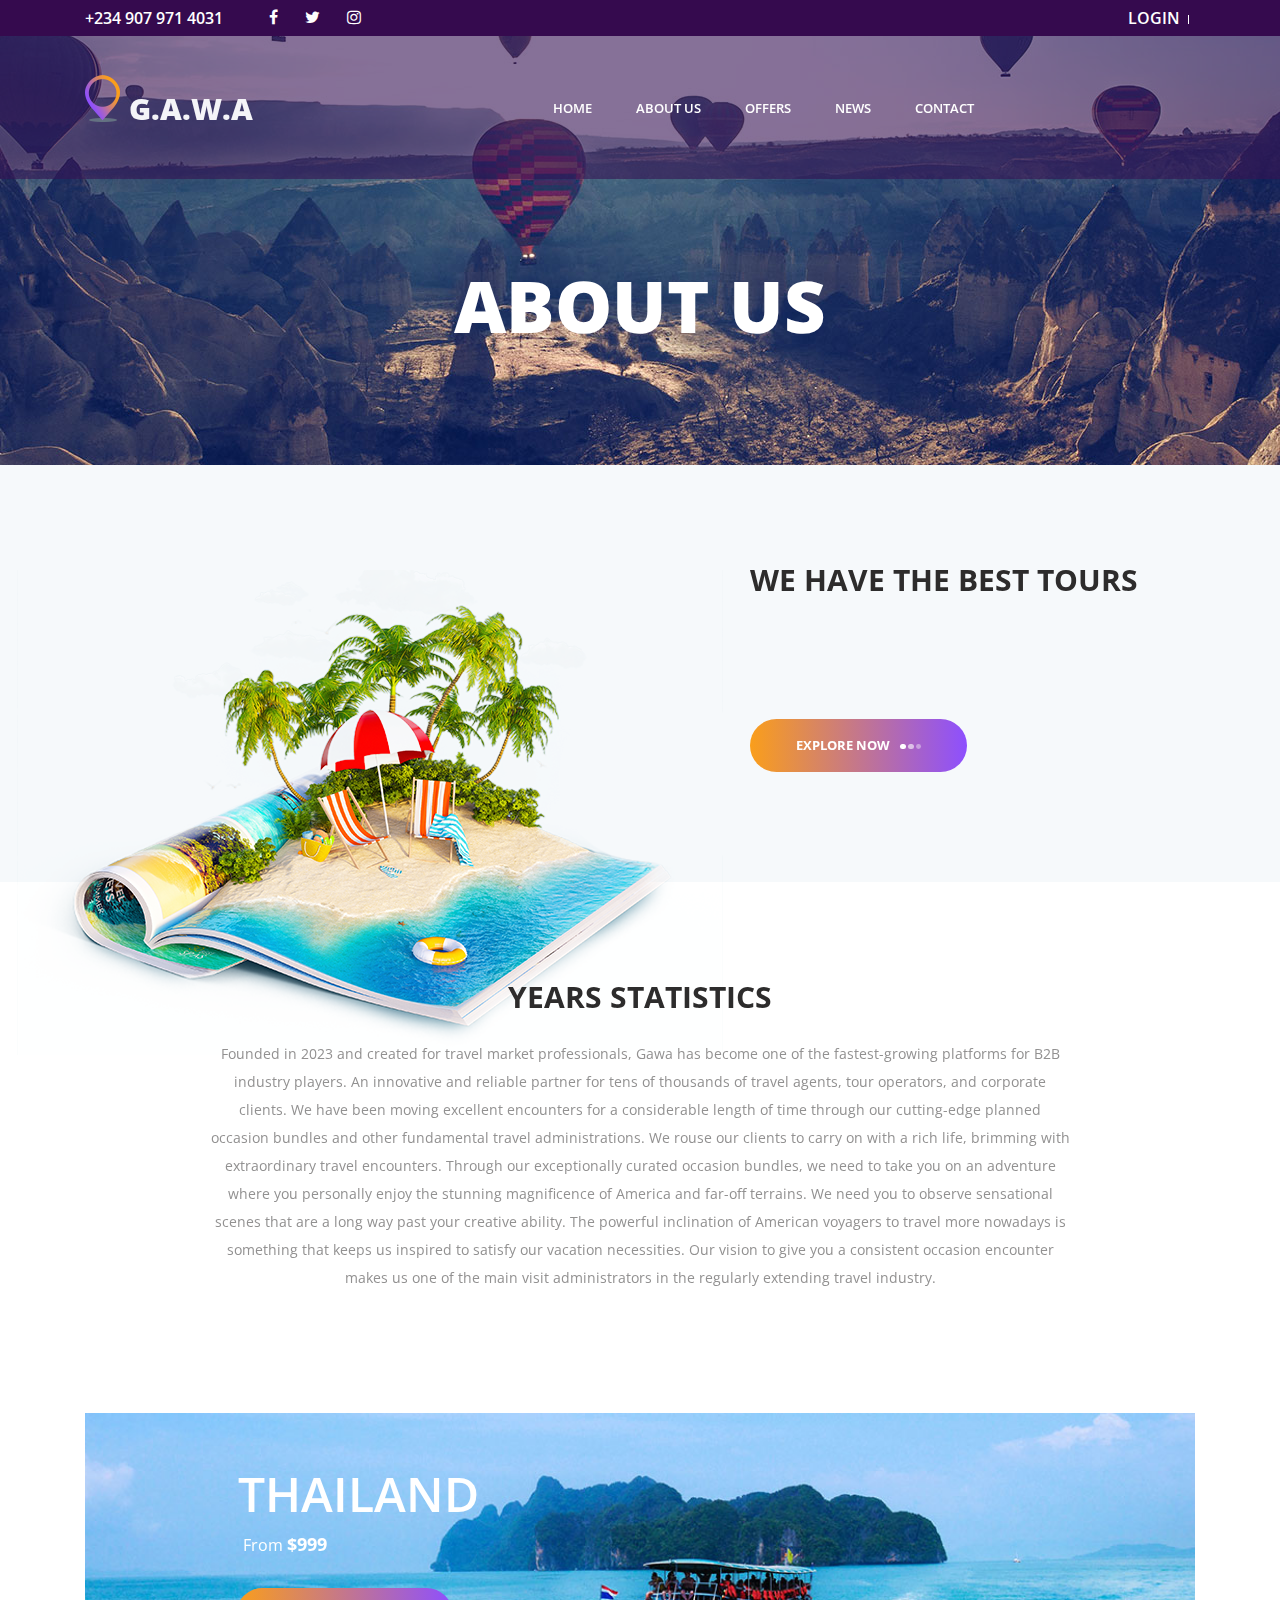
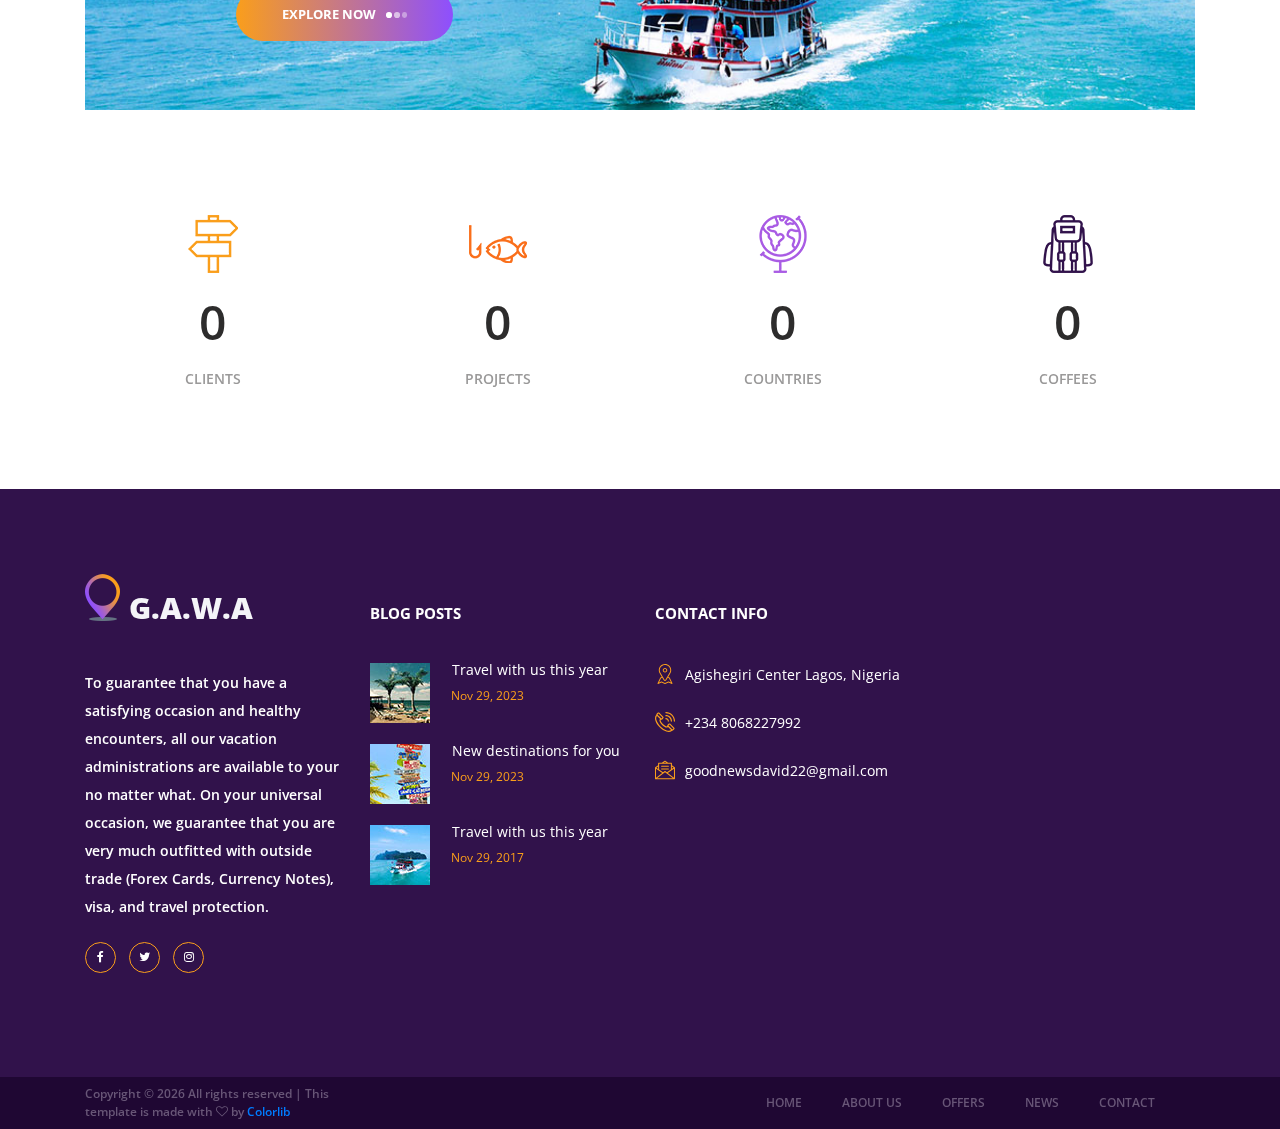
==== commit 204acfa3: "almost done" ====
--- a/gawa-master/about.html
+++ b/gawa-master/about.html
@@ -214,192 +214,28 @@
           <div class="row">
             <div class="col-lg-10 offset-lg-1 text-center">
               <p class="stats_text">
-                Founded in 2023 and
-                created for travel market professionals, Gawa has become one
-                of the fastest-growing platforms for B2B industry players. An
-                innovative and reliable partner for tens of thousands of travel
-                agents, tour operators, and corporate clients. We have been
-                moving excellent encounters for a considerable length of time
-                through our cutting-edge planned occasion bundles and other
-                fundamental travel administrations. We rouse our clients to
-                carry on with a rich life, brimming with extraordinary travel
-                encounters. Through our exceptionally curated occasion bundles,
-                we need to take you on an adventure where you personally enjoy
-                the stunning magnificence of America and far-off terrains. We
-                need you to observe sensational scenes that are a long way past
-                your creative ability. The powerful inclination of American
-                voyagers to travel more nowadays is something that keeps us
-                inspired to satisfy our vacation necessities. Our vision to give
-                you a consistent occasion encounter makes us one of the main
-                visit administrators in the regularly extending travel industry.
+                Founded in 2023 and created for travel market professionals,
+                Gawa has become one of the fastest-growing platforms for B2B
+                industry players. An innovative and reliable partner for tens of
+                thousands of travel agents, tour operators, and corporate
+                clients. We have been moving excellent encounters for a
+                considerable length of time through our cutting-edge planned
+                occasion bundles and other fundamental travel administrations.
+                We rouse our clients to carry on with a rich life, brimming with
+                extraordinary travel encounters. Through our exceptionally
+                curated occasion bundles, we need to take you on an adventure
+                where you personally enjoy the stunning magnificence of America
+                and far-off terrains. We need you to observe sensational scenes
+                that are a long way past your creative ability. The powerful
+                inclination of American voyagers to travel more nowadays is
+                something that keeps us inspired to satisfy our vacation
+                necessities. Our vision to give you a consistent occasion
+                encounter makes us one of the main visit administrators in the
+                regularly extending travel industry.
               </p>
             </div>
           </div>
-          <div class="row">
-            <div class="col">
-              <div class="stats_years">
-                <div class="stats_years_last">2016</div>
-                <div class="stats_years_new float-right">2017</div>
-              </div>
-            </div>
-          </div>
-          <div class="row">
-            <div class="col">
-              <div class="stats_contents">
-                <!-- Stats Item -->
-                <div class="stats_item d-flex flex-md-row flex-column clearfix">
-                  <div class="stats_last order-md-1 order-3">
-                    <div
-                      class="stats_last_icon d-flex flex-column align-items-center justify-content-end"
-                    >
-                      <img src="images/stats_1.png" alt="" />
-                    </div>
-                    <div class="stats_last_content">
-                      <div class="stats_number">1642</div>
-                      <div class="stats_type">Clients</div>
-                    </div>
-                  </div>
-                  <div
-                    class="stats_bar order-md-2 order-2"
-                    data-x="1642"
-                    data-y="3527"
-                    data-color="#31124b"
-                  >
-                    <div class="stats_bar_perc">
-                      <div>
-                        <div class="stats_bar_value"></div>
-                      </div>
-                    </div>
-                  </div>
-                  <div class="stats_new order-md-3 order-1 text-right">
-                    <div
-                      class="stats_new_icon d-flex flex-column align-items-center justify-content-end"
-                    >
-                      <img src="images/stats_1.png" alt="" />
-                    </div>
-                    <div class="stats_new_content">
-                      <div class="stats_number">3527</div>
-                      <div class="stats_type">Clients</div>
-                    </div>
-                  </div>
-                </div>
-
-                <!-- Stats Item -->
-                <div class="stats_item d-flex flex-md-row flex-column clearfix">
-                  <div class="stats_last order-md-1 order-3">
-                    <div
-                      class="stats_last_icon d-flex flex-column align-items-center justify-content-end"
-                    >
-                      <img src="images/stats_2.png" alt="" />
-                    </div>
-                    <div class="stats_last_content">
-                      <div class="stats_number">768</div>
-                      <div class="stats_type">Returning Clients</div>
-                    </div>
-                  </div>
-                  <div
-                    class="stats_bar order-md-2 order-2"
-                    data-x="768"
-                    data-y="145"
-                    data-color="#a95ce4"
-                  >
-                    <div class="stats_bar_perc">
-                      <div>
-                        <div class="stats_bar_value"></div>
-                      </div>
-                    </div>
-                  </div>
-                  <div class="stats_new order-md-3 order-1 text-right">
-                    <div
-                      class="stats_new_icon d-flex flex-column align-items-center justify-content-end"
-                    >
-                      <img src="images/stats_2.png" alt="" />
-                    </div>
-                    <div class="stats_new_content">
-                      <div class="stats_number">145</div>
-                      <div class="stats_type">Returning Clients</div>
-                    </div>
-                  </div>
-                </div>
-
-                <!-- Stats Item -->
-                <div class="stats_item d-flex flex-md-row flex-column clearfix">
-                  <div class="stats_last order-md-1 order-3">
-                    <div
-                      class="stats_last_icon d-flex flex-column align-items-center justify-content-end"
-                    >
-                      <img src="images/stats_3.png" alt="" />
-                    </div>
-                    <div class="stats_last_content">
-                      <div class="stats_number">11546</div>
-                      <div class="stats_type">Reach</div>
-                    </div>
-                  </div>
-                  <div
-                    class="stats_bar order-md-2 order-2"
-                    data-x="11546"
-                    data-y="9321"
-                    data-color="#fa6f1b"
-                  >
-                    <div class="stats_bar_perc">
-                      <div>
-                        <div class="stats_bar_value"></div>
-                      </div>
-                    </div>
-                  </div>
-                  <div class="stats_new order-md-3 order-1 text-right">
-                    <div
-                      class="stats_new_icon d-flex flex-column align-items-center justify-content-end"
-                    >
-                      <img src="images/stats_3.png" alt="" />
-                    </div>
-                    <div class="stats_new_content">
-                      <div class="stats_number">9321</div>
-                      <div class="stats_type">Reach</div>
-                    </div>
-                  </div>
-                </div>
-
-                <!-- Stats Item -->
-                <div class="stats_item d-flex flex-md-row flex-column clearfix">
-                  <div class="stats_last order-md-1 order-3">
-                    <div
-                      class="stats_last_icon d-flex flex-column align-items-center justify-content-end"
-                    >
-                      <img src="images/stats_4.png" alt="" />
-                    </div>
-                    <div class="stats_last_content">
-                      <div class="stats_number">3729</div>
-                      <div class="stats_type">Items</div>
-                    </div>
-                  </div>
-                  <div
-                    class="stats_bar order-md-2 order-2"
-                    data-x="3729"
-                    data-y="17429"
-                    data-color="#fa9e1b"
-                  >
-                    <div class="stats_bar_perc">
-                      <div>
-                        <div class="stats_bar_value"></div>
-                      </div>
-                    </div>
-                  </div>
-                  <div class="stats_new order-md-3 order-1 text-right">
-                    <div
-                      class="stats_new_icon d-flex flex-column align-items-center justify-content-end"
-                    >
-                      <img src="images/stats_4.png" alt="" />
-                    </div>
-                    <div class="stats_new_content">
-                      <div class="stats_number">17429</div>
-                      <div class="stats_type">More Items</div>
-                    </div>
-                  </div>
-                </div>
-              </div>
-            </div>
-          </div>
+        
         </div>
       </div>
 
@@ -494,7 +330,7 @@
                   <div class="logo_container footer_logo">
                     <div class="logo">
                       <a href="#"
-                        ><img src="images/logo.png" alt="" />travelix</a
+                        ><img src="images/logo.png" alt="" />G.A.W.A</a
                       >
                     </div>
                   </div>
@@ -507,9 +343,7 @@
                     protection.
                   </p>
                   <ul class="footer_social_list">
-                    <li class="footer_social_item">
-                      <a href="#"><i class="fa fa-pinterest"></i></a>
-                    </li>
+                  
                     <li class="footer_social_item">
                       <a href="#"><i class="fa fa-facebook-f"></i></a>
                     </li>
@@ -517,11 +351,9 @@
                       <a href="#"><i class="fa fa-twitter"></i></a>
                     </li>
                     <li class="footer_social_item">
-                      <a href="#"><i class="fa fa-dribbble"></i></a>
-                    </li>
-                    <li class="footer_social_item">
-                      <a href="#"><i class="fa fa-behance"></i></a>
-                    </li>
+                      <a href="#"><i class="fa fa-instagram"></i></a>
+                    </li>
+                   
                   </ul>
                 </div>
               </div>
@@ -544,7 +376,7 @@
                       <div class="footer_blog_title">
                         <a href="blog.html">Travel with us this year</a>
                       </div>
-                      <div class="footer_blog_date">Nov 29, 2017</div>
+                      <div class="footer_blog_date">Nov 29, 2023</div>
                     </div>
                   </div>
 
@@ -560,7 +392,7 @@
                       <div class="footer_blog_title">
                         <a href="blog.html">New destinations for you</a>
                       </div>
-                      <div class="footer_blog_date">Nov 29, 2017</div>
+                      <div class="footer_blog_date">Nov 29, 2023</div>
                     </div>
                   </div>
 
@@ -583,24 +415,7 @@
               </div>
             </div>
 
-            <!-- Footer Column -->
-            <!-- <div class="col-lg-3 footer_column">
-						<div class="footer_col">
-							<div class="footer_title">tags</div>
-							<div class="footer_content footer_tags">
-								<ul class="tags_list clearfix">
-									<li class="tag_item"><a href="#">design</a></li>
-									<li class="tag_item"><a href="#">fashion</a></li>
-									<li class="tag_item"><a href="#">music</a></li>
-									<li class="tag_item"><a href="#">video</a></li>
-									<li class="tag_item"><a href="#">party</a></li>
-									<li class="tag_item"><a href="#">photography</a></li>
-									<li class="tag_item"><a href="#">adventure</a></li>
-									<li class="tag_item"><a href="#">travel</a></li>
-								</ul>
-							</div>
-						</div>
-					</div> -->
+      
 
             <!-- Footer Column -->
             <div class="col-lg-3 footer_column">
@@ -615,7 +430,7 @@
                         </div>
                       </div>
                       <div class="contact_info_text">
-                        4127 Raoul Wallenber 45b-c Gibraltar
+                        Agishegiri Center Lagos, Nigeria
                       </div>
                     </li>
                     <li class="contact_info_item d-flex flex-row">
@@ -624,7 +439,7 @@
                           <img src="images/phone-call.svg" alt="" />
                         </div>
                       </div>
-                      <div class="contact_info_text">2556-808-8613</div>
+                      <div class="contact_info_text">+234 8068227992</div>
                     </li>
                     <li class="contact_info_item d-flex flex-row">
                       <div>
@@ -634,22 +449,22 @@
                       </div>
                       <div class="contact_info_text">
                         <a
-                          href="mailto:contactme@gmail.com?Subject=Hello"
+                          href="mailto:goodnewsdavid22@gmail.com?Subject=Hello"
                           target="_top"
-                          >contactme@gmail.com</a
+                          >goodnewsdavid22@gmail.com</a
                         >
                       </div>
                     </li>
-                    <li class="contact_info_item d-flex flex-row">
+                    <!-- <li class="contact_info_item d-flex flex-row">
                       <div>
                         <div class="contact_info_icon">
                           <img src="images/planet-earth.svg" alt="" />
                         </div>
                       </div>
                       <div class="contact_info_text">
-                        <a href="https://colorlib.com">www.colorlib.com</a>
-                      </div>
-                    </li>
+                        <a href="https://colorlib.com">www.color</a>
+                      </div>
+                    </li> -->
                   </ul>
                 </div>
               </div>
@@ -717,6 +532,11 @@
     <script src="plugins/OwlCarousel2-2.2.1/owl.carousel.js"></script>
     <script src="plugins/easing/easing.js"></script>
     <script src="plugins/parallax-js-master/parallax.min.js"></script>
-    <script src="js/about_custom.js"></script>
+    <script src="js/about_custom.js">
+      const booking = document.querySelector(".book")
+      booking.addEventListener("click", () => {
+        alert("hello")
+      })
+    </script>
   </body>
 </html>
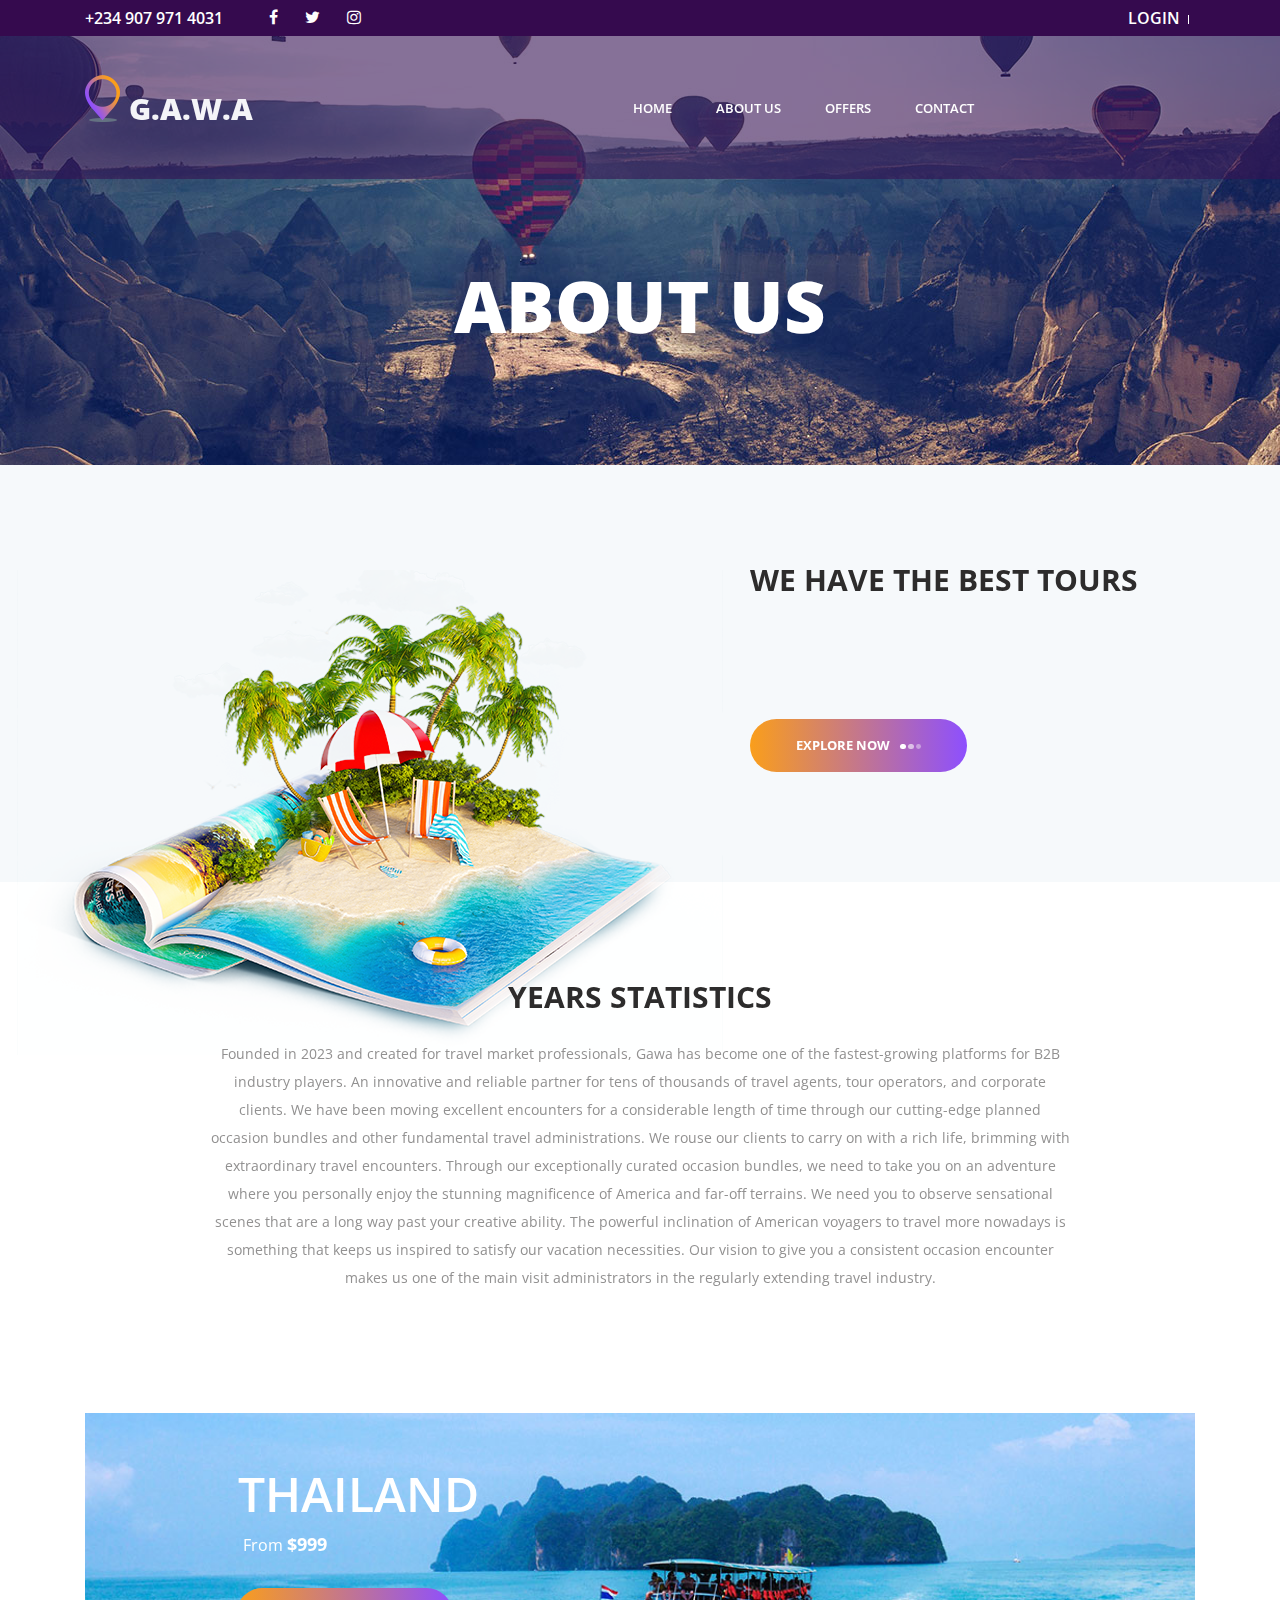
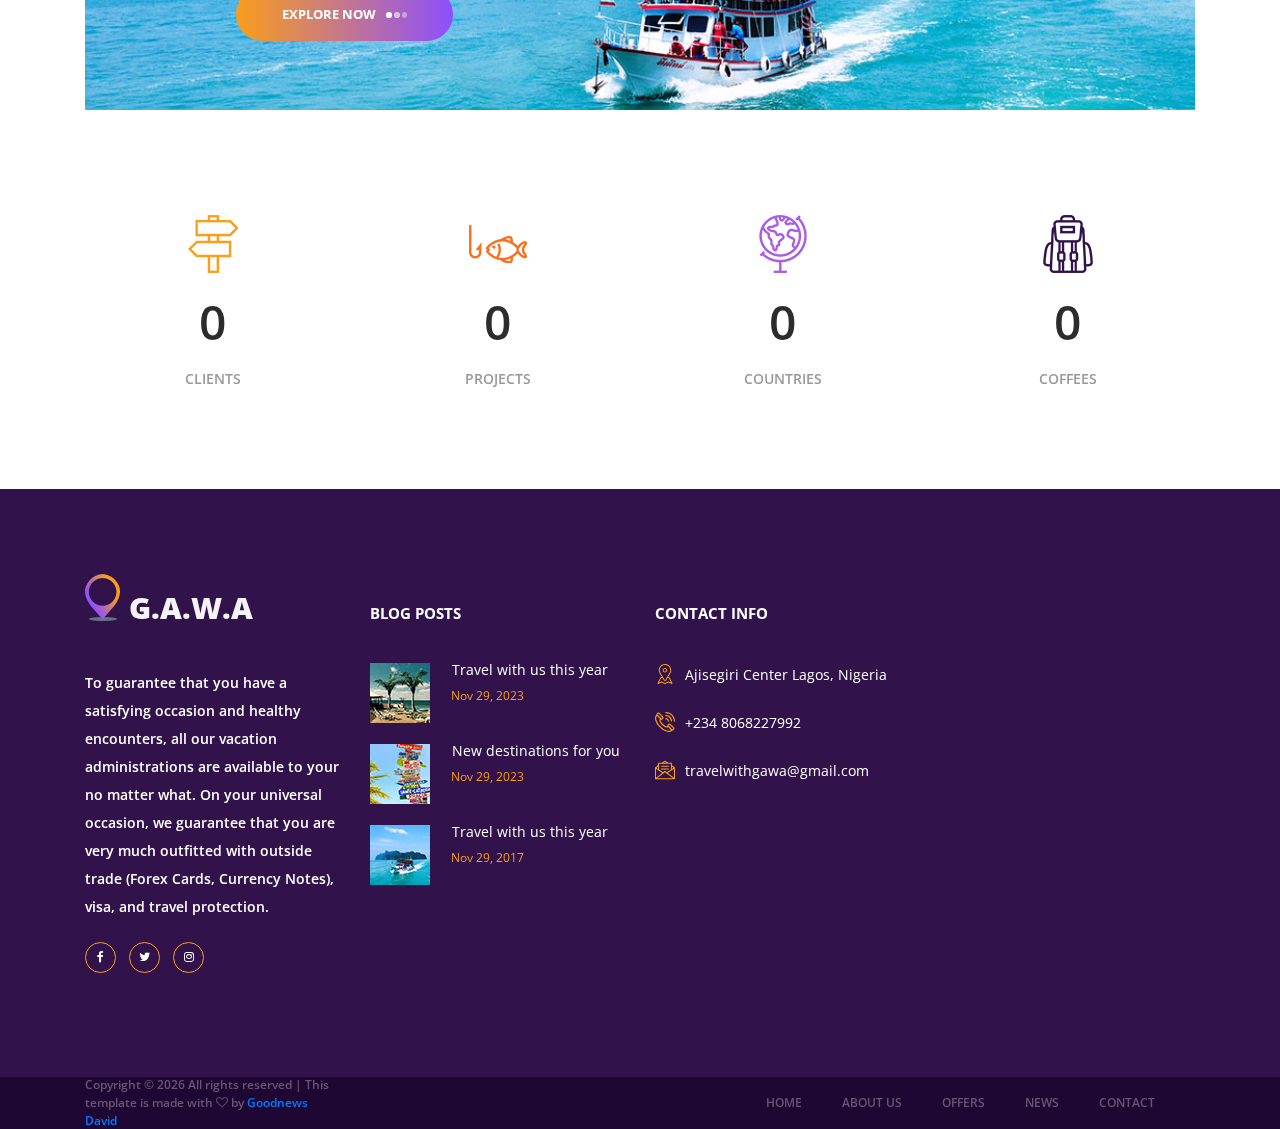
==== commit 036b9663: "updated" ====
--- a/gawa-master/about.html
+++ b/gawa-master/about.html
@@ -98,7 +98,7 @@
                     <li class="main_nav_item">
                       <a href="offers.html">offers</a>
                     </li>
-                    <li class="main_nav_item"><a href="blog.html">news</a></li>
+                    <!-- <li class="main_nav_item"><a href="blog.html">news</a></li> -->
                     <li class="main_nav_item">
                       <a href="contact.html">contact</a>
                     </li>
@@ -134,9 +134,9 @@
 							<input type="search" class="search_content_input bez_1">
 						</form> -->
 
-                <!-- <div class="hamburger">
+                <div class="hamburger">
 							<i class="fa fa-bars trans_200"></i>
-						</div> -->
+						</div>
               </div>
             </div>
           </div>
@@ -157,7 +157,7 @@
             <li class="menu_item"><a href="index.html">home</a></li>
             <li class="menu_item"><a href="#">about us</a></li>
             <li class="menu_item"><a href="offers.html">offers</a></li>
-            <li class="menu_item"><a href="blog.html">news</a></li>
+            <!-- <li class="menu_item"><a href="blog.html">news</a></li> -->
             <li class="menu_item"><a href="contact.html">contact</a></li>
           </ul>
         </div>
@@ -430,7 +430,7 @@
                         </div>
                       </div>
                       <div class="contact_info_text">
-                        Agishegiri Center Lagos, Nigeria
+                        Ajisegiri Center Lagos, Nigeria
                       </div>
                     </li>
                     <li class="contact_info_item d-flex flex-row">
@@ -449,9 +449,9 @@
                       </div>
                       <div class="contact_info_text">
                         <a
-                          href="mailto:goodnewsdavid22@gmail.com?Subject=Hello"
+                          href="mailto:travelwithgawa@gmail.com?Subject=Hello"
                           target="_top"
-                          >goodnewsdavid22@gmail.com</a
+                          >travelwithgawa@gmail.com</a
                         >
                       </div>
                     </li>
@@ -488,7 +488,7 @@
                   </script>
                   All rights reserved | This template is made with
                   <i class="fa fa-heart-o" aria-hidden="true"></i> by
-                  <a href="https://colorlib.com" target="_blank">Colorlib</a>
+                  <a href="#" target="_blank">Goodnews David</a>
                   <!-- Link back to Colorlib can't be removed. Template is licensed under CC BY 3.0. -->
                 </div>
               </div>
@@ -533,10 +533,7 @@
     <script src="plugins/easing/easing.js"></script>
     <script src="plugins/parallax-js-master/parallax.min.js"></script>
     <script src="js/about_custom.js">
-      const booking = document.querySelector(".book")
-      booking.addEventListener("click", () => {
-        alert("hello")
-      })
+    
     </script>
   </body>
 </html>
--- a/gawa-master/styles/about_responsive.css
+++ b/gawa-master/styles/about_responsive.css
@@ -112,6 +112,7 @@
 	}
 	.hamburger
 	{
+		padding-left: 28rem;
 		display: block;
 	}
 	.intro
@@ -313,6 +314,8 @@
 	}
 	.hamburger
 	{
+		padding-left: 13rem;
+
 		-webkit-transform: none;
 		-moz-transform: none;
 		-ms-transform: none;
